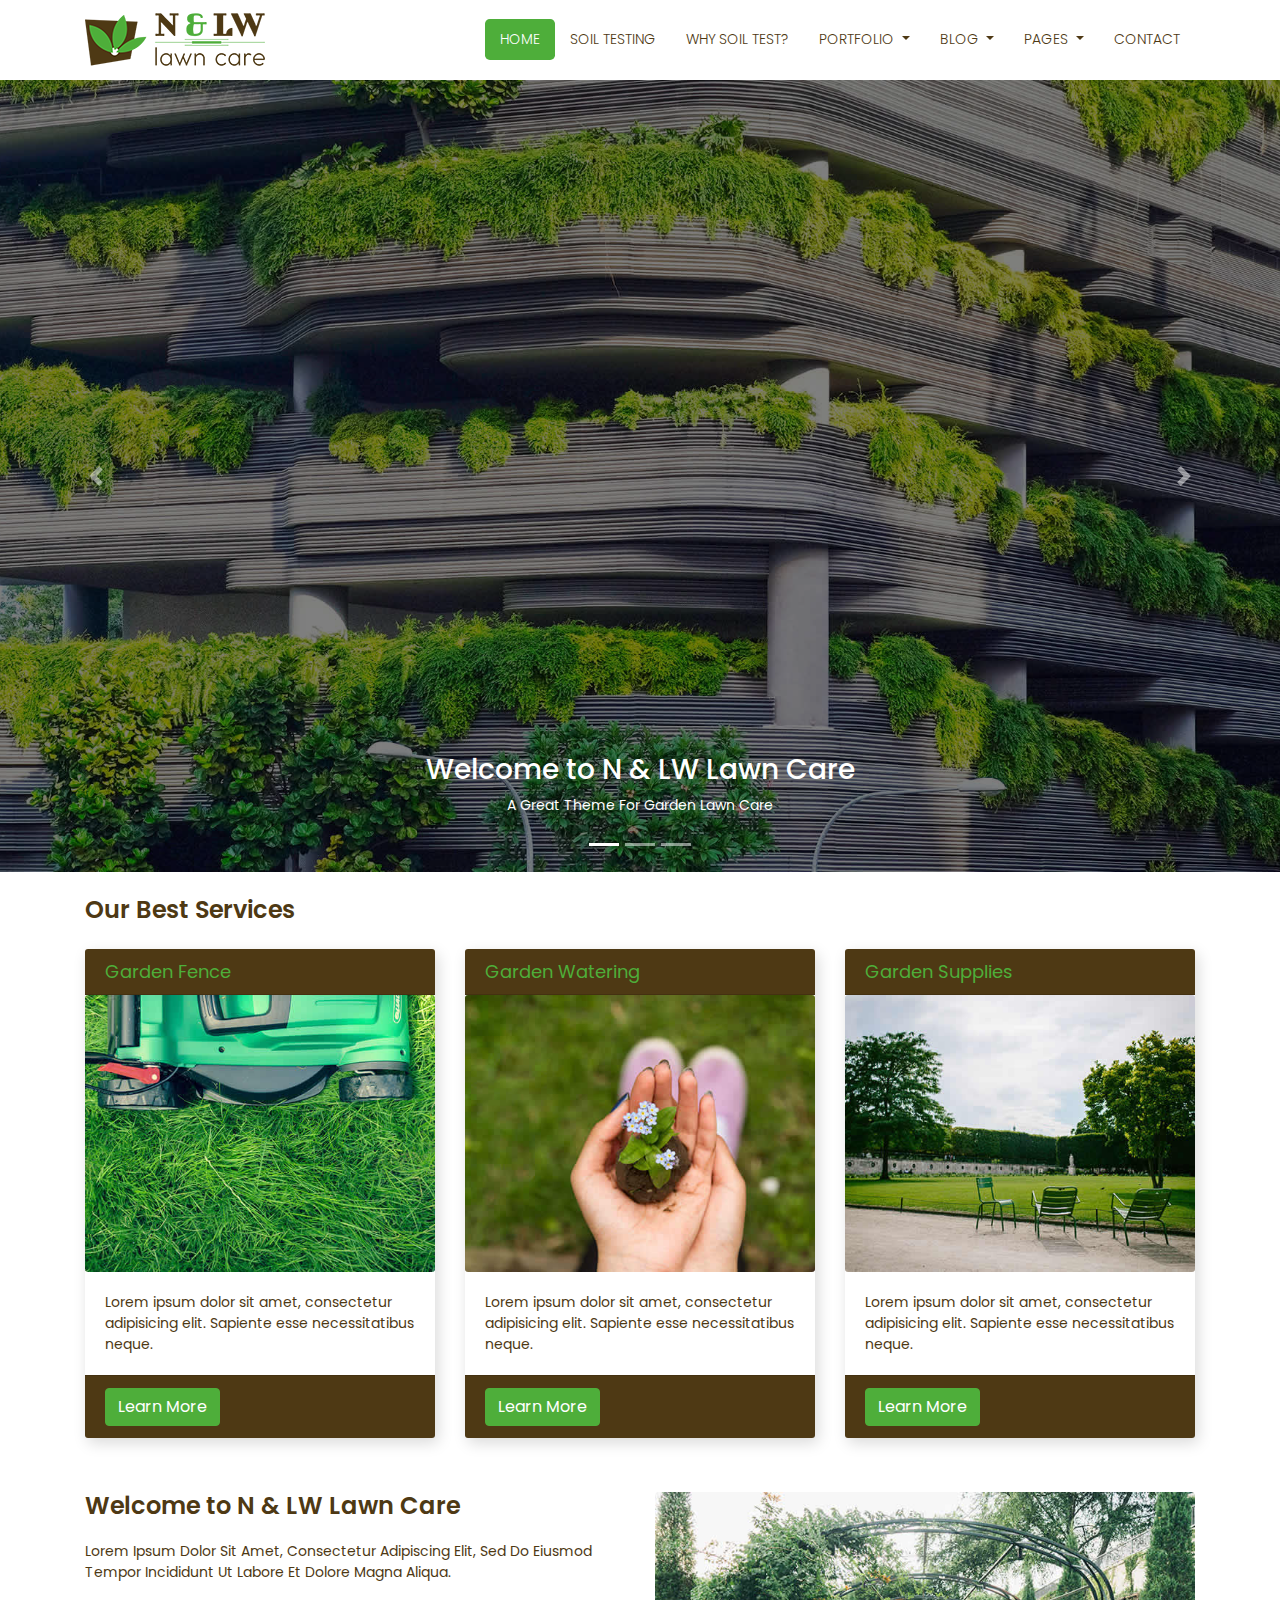
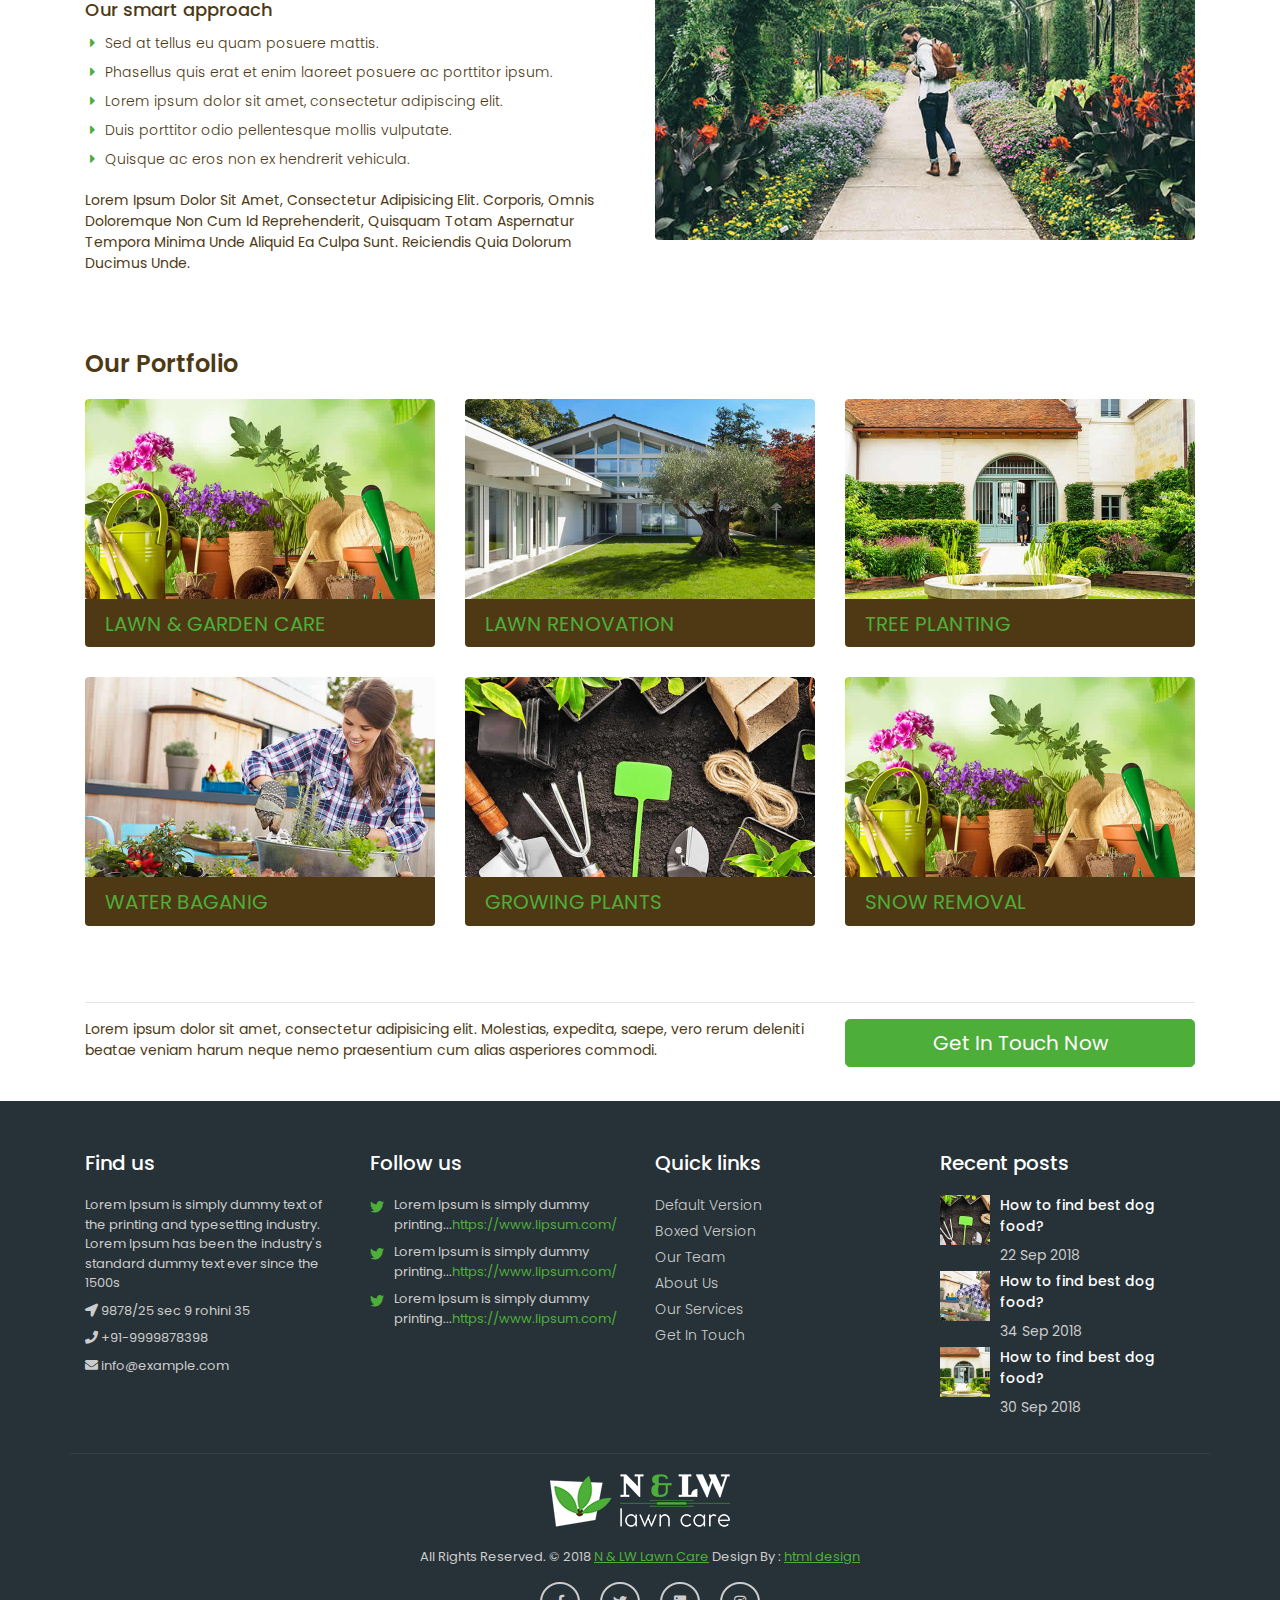
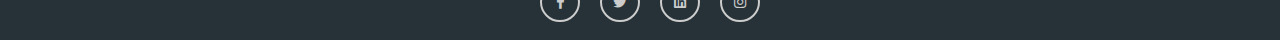
==== index.html @ 7edab602 "first main commit" ====
<!DOCTYPE html>
<html lang="en">
<head>
	<meta charset="utf-8">
	<meta name="viewport" content="width=device-width, initial-scale=1, shrink-to-fit=no">
	<meta name="description" content="">
	<meta name="author" content="">
	<title>Fertilizer Recommendtion</title>
	<!-- Bootstrap core CSS -->
	<link href="vendor/bootstrap/css/bootstrap.min.css" rel="stylesheet">
	<!-- Fontawesome CSS -->
	<link href="css/all.css" rel="stylesheet">
	<!-- Custom styles for this template -->
	<link href="css/style.css" rel="stylesheet">
</head>
<body>
    <!-- Navigation -->
    <nav class="navbar fixed-top navbar-expand-lg navbar-dark bg-light top-nav fixed-top">
        <div class="container">
            <a class="navbar-brand" href="index.html">
            <img src="images/logo.png" alt="logo" />
            </a>
            <button class="navbar-toggler navbar-toggler-right" type="button" data-toggle="collapse" data-target="#navbarResponsive" aria-controls="navbarResponsive" aria-expanded="false" aria-label="Toggle navigation">
				<span class="fas fa-bars"></span>
            </button>
            <div class="collapse navbar-collapse" id="navbarResponsive">
               <ul class="navbar-nav ml-auto">
                  <li class="nav-item">
                     <a class="nav-link active" href="index.html">Home</a>
                  </li>
                  <li class="nav-item">
                     <a class="nav-link" href="about.html">Soil Testing</a>
                  </li>
                  <li class="nav-item">
                     <a class="nav-link" href="services.html">Why Soil test?</a>
                  </li>
                  <li class="nav-item">
                     <a class="nav-link dropdown-toggle" href="#" id="navbarDropdownPortfolio" data-toggle="dropdown" aria-haspopup="true" aria-expanded="false">
                     Portfolio
                     </a>
                     <div class="dropdown-menu dropdown-menu-right" aria-labelledby="navbarDropdownPortfolio">
                        <a class="dropdown-item" href="portfolio-1-col.html">1 Column Portfolio</a>
                        <a class="dropdown-item" href="portfolio-2-col.html">2 Column Portfolio</a>
                        <a class="dropdown-item" href="portfolio-3-col.html">3 Column Portfolio</a>
                        <a class="dropdown-item" href="portfolio-4-col.html">4 Column Portfolio</a>
                        <a class="dropdown-item" href="portfolio-item.html">Single Portfolio Item</a>
                     </div>
                  </li>
                  <li class="nav-item dropdown">
                     <a class="nav-link dropdown-toggle" href="#" id="navbarDropdownBlog" data-toggle="dropdown" aria-haspopup="true" aria-expanded="false">
                     Blog
                     </a>
                     <div class="dropdown-menu dropdown-menu-right" aria-labelledby="navbarDropdownBlog">
                        <a class="dropdown-item" href="blog-home-1.html">Blog Home 1</a>
                        <a class="dropdown-item" href="blog-home-2.html">Blog Home 2</a>
                        <a class="dropdown-item" href="blog-post.html">Blog Post</a>
                     </div>
                  </li>
                  <li class="nav-item dropdown">
                     <a class="nav-link dropdown-toggle" href="#" id="navbarDropdownBlog" data-toggle="dropdown" aria-haspopup="true" aria-expanded="false">
                     Pages
                     </a>
                     <div class="dropdown-menu dropdown-menu-right" aria-labelledby="navbarDropdownBlog">
                        <a class="dropdown-item" href="faq.html">FAQ</a>
                        <a class="dropdown-item" href="404.html">404</a>
                        <a class="dropdown-item" href="pricing.html">Pricing Table</a>
                     </div>
                  </li>
                  <li class="nav-item">
                     <a class="nav-link" href="contact.html">Contact</a>
                  </li>
               </ul>
            </div>
        </div>
    </nav>
    <header class="slider-main">
        <div id="carouselExampleIndicators" class="carousel slide carousel-fade" data-ride="carousel">
            <ol class="carousel-indicators">
               <li data-target="#carouselExampleIndicators" data-slide-to="0" class="active"></li>
               <li data-target="#carouselExampleIndicators" data-slide-to="1"></li>
               <li data-target="#carouselExampleIndicators" data-slide-to="2"></li>
            </ol>
            <div class="carousel-inner" role="listbox">
               <!-- Slide One - Set the background image for this slide in the line below -->
               <div class="carousel-item active" style="background-image: url('images/slider-01.jpg')">
                  <div class="carousel-caption d-none d-md-block">
                     <h3>Welcome to N & LW Lawn Care</h3>
                     <p>A Great Theme For Garden Lawn Care</p>
                  </div>
               </div>
               <!-- Slide Two - Set the background image for this slide in the line below -->
               <div class="carousel-item" style="background-image: url('images/slider-02.jpg')">
                  <div class="carousel-caption d-none d-md-block">
                     <h3>Beautiful Garden</h3>
                     <p>A Great Theme For Garden Lawn Care</p>
                  </div>
               </div>
               <!-- Slide Three - Set the background image for this slide in the line below -->
               <div class="carousel-item" style="background-image: url('images/slider-03.jpg')">
                  <div class="carousel-caption d-none d-md-block">
                     <h3>Welcome to N & LW Lawn Care</h3>
                     <p>A Great Theme For Garden Lawn Care</p>
                  </div>
               </div>
            </div>
            <a class="carousel-control-prev" href="#carouselExampleIndicators" role="button" data-slide="prev">
				<span class="carousel-control-prev-icon" aria-hidden="true"></span>
				<span class="sr-only">Previous</span>
            </a>
            <a class="carousel-control-next" href="#carouselExampleIndicators" role="button" data-slide="next">
				<span class="carousel-control-next-icon" aria-hidden="true"></span>
				<span class="sr-only">Next</span>
            </a>
        </div>
    </header>
    <!-- Page Content -->
    <div class="container">
        <div class="services-bar">
            <h1 class="my-4">Our Best Services </h1>
            <!-- Services Section -->
            <div class="row">
               <div class="col-lg-4 mb-4">
                  <div class="card h-100">
                     <h4 class="card-header">Garden Fence</h4>
                     <div class="card-img">
                        <img class="img-fluid" src="images/services-img-01.jpg" alt="" />
                     </div>
                     <div class="card-body">
                        <p class="card-text">Lorem ipsum dolor sit amet, consectetur adipisicing elit. Sapiente esse necessitatibus neque.</p>
                     </div>
                     <div class="card-footer">
                        <a href="#" class="btn btn-primary">Learn More</a>
                     </div>
                  </div>
               </div>
               <div class="col-lg-4 mb-4">
                  <div class="card h-100">
                     <h4 class="card-header">Garden Watering</h4>
                     <div class="card-img">
                        <img class="img-fluid" src="images/services-img-02.jpg" alt="" />
                     </div>
                     <div class="card-body">
                        <p class="card-text">Lorem ipsum dolor sit amet, consectetur adipisicing elit. Sapiente esse necessitatibus neque.</p>
                     </div>
                     <div class="card-footer">
                        <a href="#" class="btn btn-primary">Learn More</a>
                     </div>
                  </div>
               </div>
               <div class="col-lg-4 mb-4">
                  <div class="card h-100">
                     <h4 class="card-header">Garden Supplies</h4>
                     <div class="card-img">
                        <img class="img-fluid" src="images/services-img-03.jpg" alt="" />
                     </div>
                     <div class="card-body">
                        <p class="card-text">Lorem ipsum dolor sit amet, consectetur adipisicing elit. Sapiente esse necessitatibus neque.</p>
                     </div>
                     <div class="card-footer">
                        <a href="#" class="btn btn-primary">Learn More</a>
                     </div>
                  </div>
               </div>
            </div>
            <!-- /.row -->
        </div>
        <!-- About Section -->
        <div class="about-main">
            <div class="row">
               <div class="col-lg-6">
                  <h2>Welcome to N & LW Lawn Care</h2>
                  <p>Lorem ipsum dolor sit amet, consectetur adipiscing elit, sed do eiusmod tempor incididunt ut labore et dolore magna aliqua.</p>
                  <h5>Our smart approach</h5>
                  <ul>
                     <li>Sed at tellus eu quam posuere mattis.</li>
                     <li>Phasellus quis erat et enim laoreet posuere ac porttitor ipsum.</li>
                     <li>Lorem ipsum dolor sit amet, consectetur adipiscing elit.</li>
                     <li>Duis porttitor odio pellentesque mollis vulputate.</li>
                     <li>Quisque ac eros non ex hendrerit vehicula.</li>
                  </ul>
                  <p>Lorem ipsum dolor sit amet, consectetur adipisicing elit. Corporis, omnis doloremque non cum id reprehenderit, quisquam totam aspernatur tempora minima unde aliquid ea culpa sunt. Reiciendis quia dolorum ducimus unde.</p>
               </div>
               <div class="col-lg-6">
                  <img class="img-fluid rounded" src="images/about-img.jpg" alt="" />
               </div>
            </div>
            <!-- /.row -->
        </div>
        <!-- Portfolio Section -->
        <div class="portfolio-main">
            <h2>Our Portfolio</h2>
            <div class="row">
               <div class="col-lg-4 col-sm-6 portfolio-item">
                  <div class="card h-100">
                     <div class="card-img">
                        <a href="#">
                           <img class="card-img-top" src="images/portfolio-img-01.jpg" alt="" />
                           <div class="overlay"><i class="fas fa-arrows-alt"></i></div>
                        </a>
                     </div>
                     <div class="card-body">
                        <h4 class="card-title">
                           <a href="#">Lawn & garden care</a>
                        </h4>
                     </div>
                  </div>
               </div>
               <div class="col-lg-4 col-sm-6 portfolio-item">
                  <div class="card h-100">
                     <div class="card-img">
                        <a href="#">
                           <img class="card-img-top" src="images/portfolio-img-02.jpg" alt="" />
                           <div class="overlay"><i class="fas fa-arrows-alt"></i></div>
                        </a>
                     </div>
                     <div class="card-body">
                        <h4 class="card-title">
                           <a href="#">Lawn renovation</a>
                        </h4>
                     </div>
                  </div>
               </div>
               <div class="col-lg-4 col-sm-6 portfolio-item">
                  <div class="card h-100">
                     <div class="card-img">
                        <a href="#">
                           <img class="card-img-top" src="images/portfolio-img-03.jpg" alt="" />
                           <div class="overlay"><i class="fas fa-arrows-alt"></i></div>
                        </a>
                     </div>
                     <div class="card-body">
                        <h4 class="card-title">
                           <a href="#">Tree planting</a>
                        </h4>
                     </div>
                  </div>
               </div>
               <div class="col-lg-4 col-sm-6 portfolio-item">
                  <div class="card h-100">
                     <div class="card-img">
                        <a href="#">
                           <img class="card-img-top" src="images/portfolio-img-04.jpg" alt="" />
                           <div class="overlay"><i class="fas fa-arrows-alt"></i></div>
                        </a>
                     </div>
                     <div class="card-body">
                        <h4 class="card-title">
                           <a href="#">Water Baganig</a>
                        </h4>
                     </div>
                  </div>
               </div>
               <div class="col-lg-4 col-sm-6 portfolio-item">
                  <div class="card h-100">
                     <div class="card-img">
                        <a href="#">
                           <img class="card-img-top" src="images/portfolio-img-05.jpg" alt="" />
                           <div class="overlay"><i class="fas fa-arrows-alt"></i></div>
                        </a>
                     </div>
                     <div class="card-body">
                        <h4 class="card-title">
                           <a href="#">Growing plants</a>
                        </h4>
                     </div>
                  </div>
               </div>
               <div class="col-lg-4 col-sm-6 portfolio-item">
                  <div class="card h-100">
                     <div class="card-img">
                        <a href="#">
                           <img class="card-img-top" src="images/portfolio-img-01.jpg" alt="" />
                           <div class="overlay"><i class="fas fa-arrows-alt"></i></div>
                        </a>
                     </div>
                     <div class="card-body">
                        <h4 class="card-title">
                           <a href="#">Snow removal</a>
                        </h4>
                     </div>
                  </div>
               </div>
            </div>
            <!-- /.row -->
        </div>
        <hr>
        <!-- Get In Touch Now Section -->
        <div class="row mb-4">
            <div class="col-md-8">
               <p>Lorem ipsum dolor sit amet, consectetur adipisicing elit. Molestias, expedita, saepe, vero rerum deleniti beatae veniam harum neque nemo praesentium cum alias asperiores commodi.</p>
            </div>
            <div class="col-md-4">
               <a class="btn btn-lg btn-secondary btn-block" href="#">Get In Touch Now</a>
            </div>
        </div>
    </div>
    <!-- /.container -->
    <!--footer starts from here-->
    <footer class="footer">
        <div class="container bottom_border">
            <div class="row">
               <div class="col-lg-3 col-md-6 col-sm-6 col">
					<h5 class="headin5_amrc col_white_amrc pt2">Find us</h5>
					<!--headin5_amrc-->
					<p class="mb10">Lorem Ipsum is simply dummy text of the printing and typesetting industry. Lorem Ipsum has been the industry's standard dummy text ever since the 1500s</p>
					<p><i class="fa fa-location-arrow"></i> 9878/25 sec 9 rohini 35 </p>
					<p><i class="fa fa-phone"></i> +91-9999878398 </p>
					<p><i class="fa fa fa-envelope"></i> info@example.com </p>
               </div>
               <div class="col-lg-3 col-md-6 col-sm-6 col">
					<h5 class="headin5_amrc col_white_amrc pt2">Follow us</h5>
					<!--headin5_amrc ends here-->
					<ul class="footer_ul2_amrc">
						<li>
							<a href="#"><i class="fab fa-twitter fleft padding-right"></i> </a>
							<p>Lorem Ipsum is simply dummy printing...<a href="#">https://www.lipsum.com/</a></p>
						</li>
						<li>
							<a href="#"><i class="fab fa-twitter fleft padding-right"></i> </a>
							<p>Lorem Ipsum is simply dummy printing...<a href="#">https://www.lipsum.com/</a></p>
						</li>
						<li>
							<a href="#"><i class="fab fa-twitter fleft padding-right"></i> </a>
							<p>Lorem Ipsum is simply dummy printing...<a href="#">https://www.lipsum.com/</a></p>
						</li>
					</ul>
					<!--footer_ul2_amrc ends here-->
				</div>
				<div class="col-lg-3 col-md-6 col-sm-6">
					<h5 class="headin5_amrc col_white_amrc pt2">Quick links</h5>
					<!--headin5_amrc-->
					<ul class="footer_ul_amrc">
						<li><a href="#">Default Version</a></li>
						<li><a href="#">Boxed Version</a></li>
						<li><a href="#">Our Team </a></li>
						<li><a href="#">About Us</a></li>
						<li><a href="#">Our Services</a></li>
						<li><a href="#">Get In Touch</a></li>
					</ul>
					<!--footer_ul_amrc ends here-->
				</div>
				<div class="col-lg-3 col-md-6 col-sm-6 ">
					<h5 class="headin5_amrc col_white_amrc pt2">Recent posts</h5>
					<!--headin5_amrc-->
					<ul class="footer_ul_amrc">
						<li class="media">
							<div class="media-left">
								<img class="img-fluid" src="images/post-img-01.jpg" alt="" />
							</div>
							<div class="media-body">
								<p>How to find best dog food?</p>
								<span>22 Sep 2018</span>
							</div>
						</li>
						<li class="media">
							<div class="media-left">
								<img class="img-fluid" src="images/post-img-02.jpg" alt="" />
							</div>
							<div class="media-body">
								<p>How to find best dog food?</p>
								<span>34 Sep 2018</span>
							</div>
						</li>
						<li class="media">
							<div class="media-left">
								<img class="img-fluid" src="images/post-img-03.jpg" alt="" />
							</div>
							<div class="media-body">
								<p>How to find best dog food?</p>
								<span>30 Sep 2018</span>
							</div>
						</li>
					</ul>
					<!--footer_ul_amrc ends here-->
				</div>
			</div>
		</div>
        <div class="container">
            <div class="footer-logo">
				<a href="#"><img src="images/footer-logo.png" alt="" /></a>
			</div>
            <!--foote_bottom_ul_amrc ends here-->
            <p class="copyright text-center">All Rights Reserved. &copy; 2018 <a href="#">N & LW Lawn Care</a> Design By :
				<a href="https://html.design/">html design</a>
            </p>
            <ul class="social_footer_ul">
				<li><a href="#"><i class="fab fa-facebook-f"></i></a></li>
				<li><a href="#"><i class="fab fa-twitter"></i></a></li>
				<li><a href="#"><i class="fab fa-linkedin"></i></a></li>
				<li><a href="#"><i class="fab fa-instagram"></i></a></li>
            </ul>
            <!--social_footer_ul ends here-->
        </div>
    </footer>

<!-- Bootstrap core JavaScript -->
<script src="vendor/jquery/jquery.min.js"></script>
<script src="vendor/bootstrap/js/bootstrap.bundle.min.js"></script>
</body>
</html>
---- css/all.css ----
.fa,
.fas,
.far,
.fal,
.fab {
  -moz-osx-font-smoothing: grayscale;
  -webkit-font-smoothing: antialiased;
  display: inline-block;
  font-style: normal;
  font-variant: normal;
  text-rendering: auto;
  line-height: 1; }

.fa-lg {
  font-size: 1.33333em;
  line-height: 0.75em;
  vertical-align: -.0667em; }

.fa-xs {
  font-size: .75em; }

.fa-sm {
  font-size: .875em; }

.fa-1x {
  font-size: 1em; }

.fa-2x {
  font-size: 2em; }

.fa-3x {
  font-size: 3em; }

.fa-4x {
  font-size: 4em; }

.fa-5x {
  font-size: 5em; }

.fa-6x {
  font-size: 6em; }

.fa-7x {
  font-size: 7em; }

.fa-8x {
  font-size: 8em; }

.fa-9x {
  font-size: 9em; }

.fa-10x {
  font-size: 10em; }

.fa-fw {
  text-align: center;
  width: 1.25em; }

.fa-ul {
  list-style-type: none;
  margin-left: 2.5em;
  padding-left: 0; }
  .fa-ul > li {
    position: relative; }

.fa-li {
  left: -2em;
  position: absolute;
  text-align: center;
  width: 2em;
  line-height: inherit; }

.fa-border {
  border: solid 0.08em #eee;
  border-radius: .1em;
  padding: .2em .25em .15em; }

.fa-pull-left {
  float: left; }

.fa-pull-right {
  float: right; }

.fa.fa-pull-left,
.fas.fa-pull-left,
.far.fa-pull-left,
.fal.fa-pull-left,
.fab.fa-pull-left {
  margin-right: .3em; }

.fa.fa-pull-right,
.fas.fa-pull-right,
.far.fa-pull-right,
.fal.fa-pull-right,
.fab.fa-pull-right {
  margin-left: .3em; }

.fa-spin {
  -webkit-animation: fa-spin 2s infinite linear;
          animation: fa-spin 2s infinite linear; }

.fa-pulse {
  -webkit-animation: fa-spin 1s infinite steps(8);
          animation: fa-spin 1s infinite steps(8); }

@-webkit-keyframes fa-spin {
  0% {
    -webkit-transform: rotate(0deg);
            transform: rotate(0deg); }
  100% {
    -webkit-transform: rotate(360deg);
            transform: rotate(360deg); } }

@keyframes fa-spin {
  0% {
    -webkit-transform: rotate(0deg);
            transform: rotate(0deg); }
  100% {
    -webkit-transform: rotate(360deg);
            transform: rotate(360deg); } }

.fa-rotate-90 {
  -ms-filter: "progid:DXImageTransform.Microsoft.BasicImage(rotation=1)";
  -webkit-transform: rotate(90deg);
          transform: rotate(90deg); }

.fa-rotate-180 {
  -ms-filter: "progid:DXImageTransform.Microsoft.BasicImage(rotation=2)";
  -webkit-transform: rotate(180deg);
          transform: rotate(180deg); }

.fa-rotate-270 {
  -ms-filter: "progid:DXImageTransform.Microsoft.BasicImage(rotation=3)";
  -webkit-transform: rotate(270deg);
          transform: rotate(270deg); }

.fa-flip-horizontal {
  -ms-filter: "progid:DXImageTransform.Microsoft.BasicImage(rotation=0, mirror=1)";
  -webkit-transform: scale(-1, 1);
          transform: scale(-1, 1); }

.fa-flip-vertical {
  -ms-filter: "progid:DXImageTransform.Microsoft.BasicImage(rotation=2, mirror=1)";
  -webkit-transform: scale(1, -1);
          transform: scale(1, -1); }

.fa-flip-horizontal.fa-flip-vertical {
  -ms-filter: "progid:DXImageTransform.Microsoft.BasicImage(rotation=2, mirror=1)";
  -webkit-transform: scale(-1, -1);
          transform: scale(-1, -1); }

:root .fa-rotate-90,
:root .fa-rotate-180,
:root .fa-rotate-270,
:root .fa-flip-horizontal,
:root .fa-flip-vertical {
  -webkit-filter: none;
          filter: none; }

.fa-stack {
  display: inline-block;
  height: 2em;
  line-height: 2em;
  position: relative;
  vertical-align: middle;
  width: 2em; }

.fa-stack-1x,
.fa-stack-2x {
  left: 0;
  position: absolute;
  text-align: center;
  width: 100%; }

.fa-stack-1x {
  line-height: inherit; }

.fa-stack-2x {
  font-size: 2em; }

.fa-inverse {
  color: #fff; }


.fa-500px:before {
  content: "\f26e"; }

.fa-accessible-icon:before {
  content: "\f368"; }

.fa-accusoft:before {
  content: "\f369"; }

.fa-ad:before {
  content: "\f641"; }

.fa-address-book:before {
  content: "\f2b9"; }

.fa-address-card:before {
  content: "\f2bb"; }

.fa-adjust:before {
  content: "\f042"; }

.fa-adn:before {
  content: "\f170"; }

.fa-adversal:before {
  content: "\f36a"; }

.fa-affiliatetheme:before {
  content: "\f36b"; }

.fa-air-freshener:before {
  content: "\f5d0"; }

.fa-algolia:before {
  content: "\f36c"; }

.fa-align-center:before {
  content: "\f037"; }

.fa-align-justify:before {
  content: "\f039"; }

.fa-align-left:before {
  content: "\f036"; }

.fa-align-right:before {
  content: "\f038"; }

.fa-alipay:before {
  content: "\f642"; }

.fa-allergies:before {
  content: "\f461"; }

.fa-amazon:before {
  content: "\f270"; }

.fa-amazon-pay:before {
  content: "\f42c"; }

.fa-ambulance:before {
  content: "\f0f9"; }

.fa-american-sign-language-interpreting:before {
  content: "\f2a3"; }

.fa-amilia:before {
  content: "\f36d"; }

.fa-anchor:before {
  content: "\f13d"; }

.fa-android:before {
  content: "\f17b"; }

.fa-angellist:before {
  content: "\f209"; }

.fa-angle-double-down:before {
  content: "\f103"; }

.fa-angle-double-left:before {
  content: "\f100"; }

.fa-angle-double-right:before {
  content: "\f101"; }

.fa-angle-double-up:before {
  content: "\f102"; }

.fa-angle-down:before {
  content: "\f107"; }

.fa-angle-left:before {
  content: "\f104"; }

.fa-angle-right:before {
  content: "\f105"; }

.fa-angle-up:before {
  content: "\f106"; }

.fa-angry:before {
  content: "\f556"; }

.fa-angrycreative:before {
  content: "\f36e"; }

.fa-angular:before {
  content: "\f420"; }

.fa-ankh:before {
  content: "\f644"; }

.fa-app-store:before {
  content: "\f36f"; }

.fa-app-store-ios:before {
  content: "\f370"; }

.fa-apper:before {
  content: "\f371"; }

.fa-apple:before {
  content: "\f179"; }

.fa-apple-alt:before {
  content: "\f5d1"; }

.fa-apple-pay:before {
  content: "\f415"; }

.fa-archive:before {
  content: "\f187"; }

.fa-archway:before {
  content: "\f557"; }

.fa-arrow-alt-circle-down:before {
  content: "\f358"; }

.fa-arrow-alt-circle-left:before {
  content: "\f359"; }

.fa-arrow-alt-circle-right:before {
  content: "\f35a"; }

.fa-arrow-alt-circle-up:before {
  content: "\f35b"; }

.fa-arrow-circle-down:before {
  content: "\f0ab"; }

.fa-arrow-circle-left:before {
  content: "\f0a8"; }

.fa-arrow-circle-right:before {
  content: "\f0a9"; }

.fa-arrow-circle-up:before {
  content: "\f0aa"; }

.fa-arrow-down:before {
  content: "\f063"; }

.fa-arrow-left:before {
  content: "\f060"; }

.fa-arrow-right:before {
  content: "\f061"; }

.fa-arrow-up:before {
  content: "\f062"; }

.fa-arrows-alt:before {
  content: "\f0b2"; }

.fa-arrows-alt-h:before {
  content: "\f337"; }

.fa-arrows-alt-v:before {
  content: "\f338"; }

.fa-assistive-listening-systems:before {
  content: "\f2a2"; }

.fa-asterisk:before {
  content: "\f069"; }

.fa-asymmetrik:before {
  content: "\f372"; }

.fa-at:before {
  content: "\f1fa"; }

.fa-atlas:before {
  content: "\f558"; }

.fa-atom:before {
  content: "\f5d2"; }

.fa-audible:before {
  content: "\f373"; }

.fa-audio-description:before {
  content: "\f29e"; }

.fa-autoprefixer:before {
  content: "\f41c"; }

.fa-avianex:before {
  content: "\f374"; }

.fa-aviato:before {
  content: "\f421"; }

.fa-award:before {
  content: "\f559"; }

.fa-aws:before {
  content: "\f375"; }

.fa-backspace:before {
  content: "\f55a"; }

.fa-backward:before {
  content: "\f04a"; }

.fa-balance-scale:before {
  content: "\f24e"; }

.fa-ban:before {
  content: "\f05e"; }

.fa-band-aid:before {
  content: "\f462"; }

.fa-bandcamp:before {
  content: "\f2d5"; }

.fa-barcode:before {
  content: "\f02a"; }

.fa-bars:before {
  content: "\f0c9"; }

.fa-baseball-ball:before {
  content: "\f433"; }

.fa-basketball-ball:before {
  content: "\f434"; }

.fa-bath:before {
  content: "\f2cd"; }

.fa-battery-empty:before {
  content: "\f244"; }

.fa-battery-full:before {
  content: "\f240"; }

.fa-battery-half:before {
  content: "\f242"; }

.fa-battery-quarter:before {
  content: "\f243"; }

.fa-battery-three-quarters:before {
  content: "\f241"; }

.fa-bed:before {
  content: "\f236"; }

.fa-beer:before {
  content: "\f0fc"; }

.fa-behance:before {
  content: "\f1b4"; }

.fa-behance-square:before {
  content: "\f1b5"; }

.fa-bell:before {
  content: "\f0f3"; }

.fa-bell-slash:before {
  content: "\f1f6"; }

.fa-bezier-curve:before {
  content: "\f55b"; }

.fa-bible:before {
  content: "\f647"; }

.fa-bicycle:before {
  content: "\f206"; }

.fa-bimobject:before {
  content: "\f378"; }

.fa-binoculars:before {
  content: "\f1e5"; }

.fa-birthday-cake:before {
  content: "\f1fd"; }

.fa-bitbucket:before {
  content: "\f171"; }

.fa-bitcoin:before {
  content: "\f379"; }

.fa-bity:before {
  content: "\f37a"; }

.fa-black-tie:before {
  content: "\f27e"; }

.fa-blackberry:before {
  content: "\f37b"; }

.fa-blender:before {
  content: "\f517"; }

.fa-blind:before {
  content: "\f29d"; }

.fa-blogger:before {
  content: "\f37c"; }

.fa-blogger-b:before {
  content: "\f37d"; }

.fa-bluetooth:before {
  content: "\f293"; }

.fa-bluetooth-b:before {
  content: "\f294"; }

.fa-bold:before {
  content: "\f032"; }

.fa-bolt:before {
  content: "\f0e7"; }

.fa-bomb:before {
  content: "\f1e2"; }

.fa-bone:before {
  content: "\f5d7"; }

.fa-bong:before {
  content: "\f55c"; }

.fa-book:before {
  content: "\f02d"; }

.fa-book-open:before {
  content: "\f518"; }

.fa-book-reader:before {
  content: "\f5da"; }

.fa-bookmark:before {
  content: "\f02e"; }

.fa-bowling-ball:before {
  content: "\f436"; }

.fa-box:before {
  content: "\f466"; }

.fa-box-open:before {
  content: "\f49e"; }

.fa-boxes:before {
  content: "\f468"; }

.fa-braille:before {
  content: "\f2a1"; }

.fa-brain:before {
  content: "\f5dc"; }

.fa-briefcase:before {
  content: "\f0b1"; }

.fa-briefcase-medical:before {
  content: "\f469"; }

.fa-broadcast-tower:before {
  content: "\f519"; }

.fa-broom:before {
  content: "\f51a"; }

.fa-brush:before {
  content: "\f55d"; }

.fa-btc:before {
  content: "\f15a"; }

.fa-bug:before {
  content: "\f188"; }

.fa-building:before {
  content: "\f1ad"; }

.fa-bullhorn:before {
  content: "\f0a1"; }

.fa-bullseye:before {
  content: "\f140"; }

.fa-burn:before {
  content: "\f46a"; }

.fa-buromobelexperte:before {
  content: "\f37f"; }

.fa-bus:before {
  content: "\f207"; }

.fa-bus-alt:before {
  content: "\f55e"; }

.fa-business-time:before {
  content: "\f64a"; }

.fa-buysellads:before {
  content: "\f20d"; }

.fa-calculator:before {
  content: "\f1ec"; }

.fa-calendar:before {
  content: "\f133"; }

.fa-calendar-alt:before {
  content: "\f073"; }

.fa-calendar-check:before {
  content: "\f274"; }

.fa-calendar-minus:before {
  content: "\f272"; }

.fa-calendar-plus:before {
  content: "\f271"; }

.fa-calendar-times:before {
  content: "\f273"; }

.fa-camera:before {
  content: "\f030"; }

.fa-camera-retro:before {
  content: "\f083"; }

.fa-cannabis:before {
  content: "\f55f"; }

.fa-capsules:before {
  content: "\f46b"; }

.fa-car:before {
  content: "\f1b9"; }

.fa-car-alt:before {
  content: "\f5de"; }

.fa-car-battery:before {
  content: "\f5df"; }

.fa-car-crash:before {
  content: "\f5e1"; }

.fa-car-side:before {
  content: "\f5e4"; }

.fa-caret-down:before {
  content: "\f0d7"; }

.fa-caret-left:before {
  content: "\f0d9"; }

.fa-caret-right:before {
  content: "\f0da"; }

.fa-caret-square-down:before {
  content: "\f150"; }

.fa-caret-square-left:before {
  content: "\f191"; }

.fa-caret-square-right:before {
  content: "\f152"; }

.fa-caret-square-up:before {
  content: "\f151"; }

.fa-caret-up:before {
  content: "\f0d8"; }

.fa-cart-arrow-down:before {
  content: "\f218"; }

.fa-cart-plus:before {
  content: "\f217"; }

.fa-cc-amazon-pay:before {
  content: "\f42d"; }

.fa-cc-amex:before {
  content: "\f1f3"; }

.fa-cc-apple-pay:before {
  content: "\f416"; }

.fa-cc-diners-club:before {
  content: "\f24c"; }

.fa-cc-discover:before {
  content: "\f1f2"; }

.fa-cc-jcb:before {
  content: "\f24b"; }

.fa-cc-mastercard:before {
  content: "\f1f1"; }

.fa-cc-paypal:before {
  content: "\f1f4"; }

.fa-cc-stripe:before {
  content: "\f1f5"; }

.fa-cc-visa:before {
  content: "\f1f0"; }

.fa-centercode:before {
  content: "\f380"; }

.fa-certificate:before {
  content: "\f0a3"; }

.fa-chalkboard:before {
  content: "\f51b"; }

.fa-chalkboard-teacher:before {
  content: "\f51c"; }

.fa-charging-station:before {
  content: "\f5e7"; }

.fa-chart-area:before {
  content: "\f1fe"; }

.fa-chart-bar:before {
  content: "\f080"; }

.fa-chart-line:before {
  content: "\f201"; }

.fa-chart-pie:before {
  content: "\f200"; }

.fa-check:before {
  content: "\f00c"; }

.fa-check-circle:before {
  content: "\f058"; }

.fa-check-double:before {
  content: "\f560"; }

.fa-check-square:before {
  content: "\f14a"; }

.fa-chess:before {
  content: "\f439"; }

.fa-chess-bishop:before {
  content: "\f43a"; }

.fa-chess-board:before {
  content: "\f43c"; }

.fa-chess-king:before {
  content: "\f43f"; }

.fa-chess-knight:before {
  content: "\f441"; }

.fa-chess-pawn:before {
  content: "\f443"; }

.fa-chess-queen:before {
  content: "\f445"; }

.fa-chess-rook:before {
  content: "\f447"; }

.fa-chevron-circle-down:before {
  content: "\f13a"; }

.fa-chevron-circle-left:before {
  content: "\f137"; }

.fa-chevron-circle-right:before {
  content: "\f138"; }

.fa-chevron-circle-up:before {
  content: "\f139"; }

.fa-chevron-down:before {
  content: "\f078"; }

.fa-chevron-left:before {
  content: "\f053"; }

.fa-chevron-right:before {
  content: "\f054"; }

.fa-chevron-up:before {
  content: "\f077"; }

.fa-child:before {
  content: "\f1ae"; }

.fa-chrome:before {
  content: "\f268"; }

.fa-church:before {
  content: "\f51d"; }

.fa-circle:before {
  content: "\f111"; }

.fa-circle-notch:before {
  content: "\f1ce"; }

.fa-city:before {
  content: "\f64f"; }

.fa-clipboard:before {
  content: "\f328"; }

.fa-clipboard-check:before {
  content: "\f46c"; }

.fa-clipboard-list:before {
  content: "\f46d"; }

.fa-clock:before {
  content: "\f017"; }

.fa-clone:before {
  content: "\f24d"; }

.fa-closed-captioning:before {
  content: "\f20a"; }

.fa-cloud:before {
  content: "\f0c2"; }

.fa-cloud-download-alt:before {
  content: "\f381"; }

.fa-cloud-upload-alt:before {
  content: "\f382"; }

.fa-cloudscale:before {
  content: "\f383"; }

.fa-cloudsmith:before {
  content: "\f384"; }

.fa-cloudversify:before {
  content: "\f385"; }

.fa-cocktail:before {
  content: "\f561"; }

.fa-code:before {
  content: "\f121"; }

.fa-code-branch:before {
  content: "\f126"; }

.fa-codepen:before {
  content: "\f1cb"; }

.fa-codiepie:before {
  content: "\f284"; }

.fa-coffee:before {
  content: "\f0f4"; }

.fa-cog:before {
  content: "\f013"; }

.fa-cogs:before {
  content: "\f085"; }

.fa-coins:before {
  content: "\f51e"; }

.fa-columns:before {
  content: "\f0db"; }

.fa-comment:before {
  content: "\f075"; }

.fa-comment-alt:before {
  content: "\f27a"; }

.fa-comment-dollar:before {
  content: "\f651"; }

.fa-comment-dots:before {
  content: "\f4ad"; }

.fa-comment-slash:before {
  content: "\f4b3"; }

.fa-comments:before {
  content: "\f086"; }

.fa-comments-dollar:before {
  content: "\f653"; }

.fa-compact-disc:before {
  content: "\f51f"; }

.fa-compass:before {
  content: "\f14e"; }

.fa-compress:before {
  content: "\f066"; }

.fa-concierge-bell:before {
  content: "\f562"; }

.fa-connectdevelop:before {
  content: "\f20e"; }

.fa-contao:before {
  content: "\f26d"; }

.fa-cookie:before {
  content: "\f563"; }

.fa-cookie-bite:before {
  content: "\f564"; }

.fa-copy:before {
  content: "\f0c5"; }

.fa-copyright:before {
  content: "\f1f9"; }

.fa-couch:before {
  content: "\f4b8"; }

.fa-cpanel:before {
  content: "\f388"; }

.fa-creative-commons:before {
  content: "\f25e"; }

.fa-creative-commons-by:before {
  content: "\f4e7"; }

.fa-creative-commons-nc:before {
  content: "\f4e8"; }

.fa-creative-commons-nc-eu:before {
  content: "\f4e9"; }

.fa-creative-commons-nc-jp:before {
  content: "\f4ea"; }

.fa-creative-commons-nd:before {
  content: "\f4eb"; }

.fa-creative-commons-pd:before {
  content: "\f4ec"; }

.fa-creative-commons-pd-alt:before {
  content: "\f4ed"; }

.fa-creative-commons-remix:before {
  content: "\f4ee"; }

.fa-creative-commons-sa:before {
  content: "\f4ef"; }

.fa-creative-commons-sampling:before {
  content: "\f4f0"; }

.fa-creative-commons-sampling-plus:before {
  content: "\f4f1"; }

.fa-creative-commons-share:before {
  content: "\f4f2"; }

.fa-credit-card:before {
  content: "\f09d"; }

.fa-crop:before {
  content: "\f125"; }

.fa-crop-alt:before {
  content: "\f565"; }

.fa-cross:before {
  content: "\f654"; }

.fa-crosshairs:before {
  content: "\f05b"; }

.fa-crow:before {
  content: "\f520"; }

.fa-crown:before {
  content: "\f521"; }

.fa-css3:before {
  content: "\f13c"; }

.fa-css3-alt:before {
  content: "\f38b"; }

.fa-cube:before {
  content: "\f1b2"; }

.fa-cubes:before {
  content: "\f1b3"; }

.fa-cut:before {
  content: "\f0c4"; }

.fa-cuttlefish:before {
  content: "\f38c"; }

.fa-d-and-d:before {
  content: "\f38d"; }

.fa-dashcube:before {
  content: "\f210"; }

.fa-database:before {
  content: "\f1c0"; }

.fa-deaf:before {
  content: "\f2a4"; }

.fa-delicious:before {
  content: "\f1a5"; }

.fa-deploydog:before {
  content: "\f38e"; }

.fa-deskpro:before {
  content: "\f38f"; }

.fa-desktop:before {
  content: "\f108"; }

.fa-deviantart:before {
  content: "\f1bd"; }

.fa-dharmachakra:before {
  content: "\f655"; }

.fa-diagnoses:before {
  content: "\f470"; }

.fa-dice:before {
  content: "\f522"; }

.fa-dice-five:before {
  content: "\f523"; }

.fa-dice-four:before {
  content: "\f524"; }

.fa-dice-one:before {
  content: "\f525"; }

.fa-dice-six:before {
  content: "\f526"; }

.fa-dice-three:before {
  content: "\f527"; }

.fa-dice-two:before {
  content: "\f528"; }

.fa-digg:before {
  content: "\f1a6"; }

.fa-digital-ocean:before {
  content: "\f391"; }

.fa-digital-tachograph:before {
  content: "\f566"; }

.fa-directions:before {
  content: "\f5eb"; }

.fa-discord:before {
  content: "\f392"; }

.fa-discourse:before {
  content: "\f393"; }

.fa-divide:before {
  content: "\f529"; }

.fa-dizzy:before {
  content: "\f567"; }

.fa-dna:before {
  content: "\f471"; }

.fa-dochub:before {
  content: "\f394"; }

.fa-docker:before {
  content: "\f395"; }

.fa-dollar-sign:before {
  content: "\f155"; }

.fa-dolly:before {
  content: "\f472"; }

.fa-dolly-flatbed:before {
  content: "\f474"; }

.fa-donate:before {
  content: "\f4b9"; }

.fa-door-closed:before {
  content: "\f52a"; }

.fa-door-open:before {
  content: "\f52b"; }

.fa-dot-circle:before {
  content: "\f192"; }

.fa-dove:before {
  content: "\f4ba"; }

.fa-download:before {
  content: "\f019"; }

.fa-draft2digital:before {
  content: "\f396"; }

.fa-drafting-compass:before {
  content: "\f568"; }

.fa-draw-polygon:before {
  content: "\f5ee"; }

.fa-dribbble:before {
  content: "\f17d"; }

.fa-dribbble-square:before {
  content: "\f397"; }

.fa-dropbox:before {
  content: "\f16b"; }

.fa-drum:before {
  content: "\f569"; }

.fa-drum-steelpan:before {
  content: "\f56a"; }

.fa-drupal:before {
  content: "\f1a9"; }

.fa-dumbbell:before {
  content: "\f44b"; }

.fa-dyalog:before {
  content: "\f399"; }

.fa-earlybirds:before {
  content: "\f39a"; }

.fa-ebay:before {
  content: "\f4f4"; }

.fa-edge:before {
  content: "\f282"; }

.fa-edit:before {
  content: "\f044"; }

.fa-eject:before {
  content: "\f052"; }

.fa-elementor:before {
  content: "\f430"; }

.fa-ellipsis-h:before {
  content: "\f141"; }

.fa-ellipsis-v:before {
  content: "\f142"; }

.fa-ello:before {
  content: "\f5f1"; }

.fa-ember:before {
  content: "\f423"; }

.fa-empire:before {
  content: "\f1d1"; }

.fa-envelope:before {
  content: "\f0e0"; }

.fa-envelope-open:before {
  content: "\f2b6"; }

.fa-envelope-open-text:before {
  content: "\f658"; }

.fa-envelope-square:before {
  content: "\f199"; }

.fa-envira:before {
  content: "\f299"; }

.fa-equals:before {
  content: "\f52c"; }

.fa-eraser:before {
  content: "\f12d"; }

.fa-erlang:before {
  content: "\f39d"; }

.fa-ethereum:before {
  content: "\f42e"; }

.fa-etsy:before {
  content: "\f2d7"; }

.fa-euro-sign:before {
  content: "\f153"; }

.fa-exchange-alt:before {
  content: "\f362"; }

.fa-exclamation:before {
  content: "\f12a"; }

.fa-exclamation-circle:before {
  content: "\f06a"; }

.fa-exclamation-triangle:before {
  content: "\f071"; }

.fa-expand:before {
  content: "\f065"; }

.fa-expand-arrows-alt:before {
  content: "\f31e"; }

.fa-expeditedssl:before {
  content: "\f23e"; }

.fa-external-link-alt:before {
  content: "\f35d"; }

.fa-external-link-square-alt:before {
  content: "\f360"; }

.fa-eye:before {
  content: "\f06e"; }

.fa-eye-dropper:before {
  content: "\f1fb"; }

.fa-eye-slash:before {
  content: "\f070"; }

.fa-facebook:before {
  content: "\f09a"; }

.fa-facebook-f:before {
  content: "\f39e"; }

.fa-facebook-messenger:before {
  content: "\f39f"; }

.fa-facebook-square:before {
  content: "\f082"; }

.fa-fast-backward:before {
  content: "\f049"; }

.fa-fast-forward:before {
  content: "\f050"; }

.fa-fax:before {
  content: "\f1ac"; }

.fa-feather:before {
  content: "\f52d"; }

.fa-feather-alt:before {
  content: "\f56b"; }

.fa-female:before {
  content: "\f182"; }

.fa-fighter-jet:before {
  content: "\f0fb"; }

.fa-file:before {
  content: "\f15b"; }

.fa-file-alt:before {
  content: "\f15c"; }

.fa-file-archive:before {
  content: "\f1c6"; }

.fa-file-audio:before {
  content: "\f1c7"; }

.fa-file-code:before {
  content: "\f1c9"; }

.fa-file-contract:before {
  content: "\f56c"; }

.fa-file-download:before {
  content: "\f56d"; }

.fa-file-excel:before {
  content: "\f1c3"; }

.fa-file-export:before {
  content: "\f56e"; }

.fa-file-image:before {
  content: "\f1c5"; }

.fa-file-import:before {
  content: "\f56f"; }

.fa-file-invoice:before {
  content: "\f570"; }

.fa-file-invoice-dollar:before {
  content: "\f571"; }

.fa-file-medical:before {
  content: "\f477"; }

.fa-file-medical-alt:before {
  content: "\f478"; }

.fa-file-pdf:before {
  content: "\f1c1"; }

.fa-file-powerpoint:before {
  content: "\f1c4"; }

.fa-file-prescription:before {
  content: "\f572"; }

.fa-file-signature:before {
  content: "\f573"; }

.fa-file-upload:before {
  content: "\f574"; }

.fa-file-video:before {
  content: "\f1c8"; }

.fa-file-word:before {
  content: "\f1c2"; }

.fa-fill:before {
  content: "\f575"; }

.fa-fill-drip:before {
  content: "\f576"; }

.fa-film:before {
  content: "\f008"; }

.fa-filter:before {
  content: "\f0b0"; }

.fa-fingerprint:before {
  content: "\f577"; }

.fa-fire:before {
  content: "\f06d"; }

.fa-fire-extinguisher:before {
  content: "\f134"; }

.fa-firefox:before {
  content: "\f269"; }

.fa-first-aid:before {
  content: "\f479"; }

.fa-first-order:before {
  content: "\f2b0"; }

.fa-first-order-alt:before {
  content: "\f50a"; }

.fa-firstdraft:before {
  content: "\f3a1"; }

.fa-fish:before {
  content: "\f578"; }

.fa-flag:before {
  content: "\f024"; }

.fa-flag-checkered:before {
  content: "\f11e"; }

.fa-flask:before {
  content: "\f0c3"; }

.fa-flickr:before {
  content: "\f16e"; }

.fa-flipboard:before {
  content: "\f44d"; }

.fa-flushed:before {
  content: "\f579"; }

.fa-fly:before {
  content: "\f417"; }

.fa-folder:before {
  content: "\f07b"; }

.fa-folder-minus:before {
  content: "\f65d"; }

.fa-folder-open:before {
  content: "\f07c"; }

.fa-folder-plus:before {
  content: "\f65e"; }

.fa-font:before {
  content: "\f031"; }

.fa-font-awesome:before {
  content: "\f2b4"; }

.fa-font-awesome-alt:before {
  content: "\f35c"; }

.fa-font-awesome-flag:before {
  content: "\f425"; }

.fa-font-awesome-logo-full:before {
  content: "\f4e6"; }

.fa-fonticons:before {
  content: "\f280"; }

.fa-fonticons-fi:before {
  content: "\f3a2"; }

.fa-football-ball:before {
  content: "\f44e"; }

.fa-fort-awesome:before {
  content: "\f286"; }

.fa-fort-awesome-alt:before {
  content: "\f3a3"; }

.fa-forumbee:before {
  content: "\f211"; }

.fa-forward:before {
  content: "\f04e"; }

.fa-foursquare:before {
  content: "\f180"; }

.fa-free-code-camp:before {
  content: "\f2c5"; }

.fa-freebsd:before {
  content: "\f3a4"; }

.fa-frog:before {
  content: "\f52e"; }

.fa-frown:before {
  content: "\f119"; }

.fa-frown-open:before {
  content: "\f57a"; }

.fa-fulcrum:before {
  content: "\f50b"; }

.fa-funnel-dollar:before {
  content: "\f662"; }

.fa-futbol:before {
  content: "\f1e3"; }

.fa-galactic-republic:before {
  content: "\f50c"; }

.fa-galactic-senate:before {
  content: "\f50d"; }

.fa-gamepad:before {
  content: "\f11b"; }

.fa-gas-pump:before {
  content: "\f52f"; }

.fa-gavel:before {
  content: "\f0e3"; }

.fa-gem:before {
  content: "\f3a5"; }

.fa-genderless:before {
  content: "\f22d"; }

.fa-get-pocket:before {
  content: "\f265"; }

.fa-gg:before {
  content: "\f260"; }

.fa-gg-circle:before {
  content: "\f261"; }

.fa-gift:before {
  content: "\f06b"; }

.fa-git:before {
  content: "\f1d3"; }

.fa-git-square:before {
  content: "\f1d2"; }

.fa-github:before {
  content: "\f09b"; }

.fa-github-alt:before {
  content: "\f113"; }

.fa-github-square:before {
  content: "\f092"; }

.fa-gitkraken:before {
  content: "\f3a6"; }

.fa-gitlab:before {
  content: "\f296"; }

.fa-gitter:before {
  content: "\f426"; }

.fa-glass-martini:before {
  content: "\f000"; }

.fa-glass-martini-alt:before {
  content: "\f57b"; }

.fa-glasses:before {
  content: "\f530"; }

.fa-glide:before {
  content: "\f2a5"; }

.fa-glide-g:before {
  content: "\f2a6"; }

.fa-globe:before {
  content: "\f0ac"; }

.fa-globe-africa:before {
  content: "\f57c"; }

.fa-globe-americas:before {
  content: "\f57d"; }

.fa-globe-asia:before {
  content: "\f57e"; }

.fa-gofore:before {
  content: "\f3a7"; }

.fa-golf-ball:before {
  content: "\f450"; }

.fa-goodreads:before {
  content: "\f3a8"; }

.fa-goodreads-g:before {
  content: "\f3a9"; }

.fa-google:before {
  content: "\f1a0"; }

.fa-google-drive:before {
  content: "\f3aa"; }

.fa-google-play:before {
  content: "\f3ab"; }

.fa-google-plus:before {
  content: "\f2b3"; }

.fa-google-plus-g:before {
  content: "\f0d5"; }

.fa-google-plus-square:before {
  content: "\f0d4"; }

.fa-google-wallet:before {
  content: "\f1ee"; }

.fa-gopuram:before {
  content: "\f664"; }

.fa-graduation-cap:before {
  content: "\f19d"; }

.fa-gratipay:before {
  content: "\f184"; }

.fa-grav:before {
  content: "\f2d6"; }

.fa-greater-than:before {
  content: "\f531"; }

.fa-greater-than-equal:before {
  content: "\f532"; }

.fa-grimace:before {
  content: "\f57f"; }

.fa-grin:before {
  content: "\f580"; }

.fa-grin-alt:before {
  content: "\f581"; }

.fa-grin-beam:before {
  content: "\f582"; }

.fa-grin-beam-sweat:before {
  content: "\f583"; }

.fa-grin-hearts:before {
  content: "\f584"; }

.fa-grin-squint:before {
  content: "\f585"; }

.fa-grin-squint-tears:before {
  content: "\f586"; }

.fa-grin-stars:before {
  content: "\f587"; }

.fa-grin-tears:before {
  content: "\f588"; }

.fa-grin-tongue:before {
  content: "\f589"; }

.fa-grin-tongue-squint:before {
  content: "\f58a"; }

.fa-grin-tongue-wink:before {
  content: "\f58b"; }

.fa-grin-wink:before {
  content: "\f58c"; }

.fa-grip-horizontal:before {
  content: "\f58d"; }

.fa-grip-vertical:before {
  content: "\f58e"; }

.fa-gripfire:before {
  content: "\f3ac"; }

.fa-grunt:before {
  content: "\f3ad"; }

.fa-gulp:before {
  content: "\f3ae"; }

.fa-h-square:before {
  content: "\f0fd"; }

.fa-hacker-news:before {
  content: "\f1d4"; }

.fa-hacker-news-square:before {
  content: "\f3af"; }

.fa-hackerrank:before {
  content: "\f5f7"; }

.fa-hamsa:before {
  content: "\f665"; }

.fa-hand-holding:before {
  content: "\f4bd"; }

.fa-hand-holding-heart:before {
  content: "\f4be"; }

.fa-hand-holding-usd:before {
  content: "\f4c0"; }

.fa-hand-lizard:before {
  content: "\f258"; }

.fa-hand-paper:before {
  content: "\f256"; }

.fa-hand-peace:before {
  content: "\f25b"; }

.fa-hand-point-down:before {
  content: "\f0a7"; }

.fa-hand-point-left:before {
  content: "\f0a5"; }

.fa-hand-point-right:before {
  content: "\f0a4"; }

.fa-hand-point-up:before {
  content: "\f0a6"; }

.fa-hand-pointer:before {
  content: "\f25a"; }

.fa-hand-rock:before {
  content: "\f255"; }

.fa-hand-scissors:before {
  content: "\f257"; }

.fa-hand-spock:before {
  content: "\f259"; }

.fa-hands:before {
  content: "\f4c2"; }

.fa-hands-helping:before {
  content: "\f4c4"; }

.fa-handshake:before {
  content: "\f2b5"; }

.fa-hashtag:before {
  content: "\f292"; }

.fa-haykal:before {
  content: "\f666"; }

.fa-hdd:before {
  content: "\f0a0"; }

.fa-heading:before {
  content: "\f1dc"; }

.fa-headphones:before {
  content: "\f025"; }

.fa-headphones-alt:before {
  content: "\f58f"; }

.fa-headset:before {
  content: "\f590"; }

.fa-heart:before {
  content: "\f004"; }

.fa-heartbeat:before {
  content: "\f21e"; }

.fa-helicopter:before {
  content: "\f533"; }

.fa-highlighter:before {
  content: "\f591"; }

.fa-hips:before {
  content: "\f452"; }

.fa-hire-a-helper:before {
  content: "\f3b0"; }

.fa-history:before {
  content: "\f1da"; }

.fa-hockey-puck:before {
  content: "\f453"; }

.fa-home:before {
  content: "\f015"; }

.fa-hooli:before {
  content: "\f427"; }

.fa-hornbill:before {
  content: "\f592"; }

.fa-hospital:before {
  content: "\f0f8"; }

.fa-hospital-alt:before {
  content: "\f47d"; }

.fa-hospital-symbol:before {
  content: "\f47e"; }

.fa-hot-tub:before {
  content: "\f593"; }

.fa-hotel:before {
  content: "\f594"; }

.fa-hotjar:before {
  content: "\f3b1"; }

.fa-hourglass:before {
  content: "\f254"; }

.fa-hourglass-end:before {
  content: "\f253"; }

.fa-hourglass-half:before {
  content: "\f252"; }

.fa-hourglass-start:before {
  content: "\f251"; }

.fa-houzz:before {
  content: "\f27c"; }

.fa-html5:before {
  content: "\f13b"; }

.fa-hubspot:before {
  content: "\f3b2"; }

.fa-i-cursor:before {
  content: "\f246"; }

.fa-id-badge:before {
  content: "\f2c1"; }

.fa-id-card:before {
  content: "\f2c2"; }

.fa-id-card-alt:before {
  content: "\f47f"; }

.fa-image:before {
  content: "\f03e"; }

.fa-images:before {
  content: "\f302"; }

.fa-imdb:before {
  content: "\f2d8"; }

.fa-inbox:before {
  content: "\f01c"; }

.fa-indent:before {
  content: "\f03c"; }

.fa-industry:before {
  content: "\f275"; }

.fa-infinity:before {
  content: "\f534"; }

.fa-info:before {
  content: "\f129"; }

.fa-info-circle:before {
  content: "\f05a"; }

.fa-instagram:before {
  content: "\f16d"; }

.fa-internet-explorer:before {
  content: "\f26b"; }

.fa-ioxhost:before {
  content: "\f208"; }

.fa-italic:before {
  content: "\f033"; }

.fa-itunes:before {
  content: "\f3b4"; }

.fa-itunes-note:before {
  content: "\f3b5"; }

.fa-java:before {
  content: "\f4e4"; }

.fa-jedi:before {
  content: "\f669"; }

.fa-jedi-order:before {
  content: "\f50e"; }

.fa-jenkins:before {
  content: "\f3b6"; }

.fa-joget:before {
  content: "\f3b7"; }

.fa-joint:before {
  content: "\f595"; }

.fa-joomla:before {
  content: "\f1aa"; }

.fa-journal-whills:before {
  content: "\f66a"; }

.fa-js:before {
  content: "\f3b8"; }

.fa-js-square:before {
  content: "\f3b9"; }

.fa-jsfiddle:before {
  content: "\f1cc"; }

.fa-kaaba:before {
  content: "\f66b"; }

.fa-kaggle:before {
  content: "\f5fa"; }

.fa-key:before {
  content: "\f084"; }

.fa-keybase:before {
  content: "\f4f5"; }

.fa-keyboard:before {
  content: "\f11c"; }

.fa-keycdn:before {
  content: "\f3ba"; }

.fa-khanda:before {
  content: "\f66d"; }

.fa-kickstarter:before {
  content: "\f3bb"; }

.fa-kickstarter-k:before {
  content: "\f3bc"; }

.fa-kiss:before {
  content: "\f596"; }

.fa-kiss-beam:before {
  content: "\f597"; }

.fa-kiss-wink-heart:before {
  content: "\f598"; }

.fa-kiwi-bird:before {
  content: "\f535"; }

.fa-korvue:before {
  content: "\f42f"; }

.fa-landmark:before {
  content: "\f66f"; }

.fa-language:before {
  content: "\f1ab"; }

.fa-laptop:before {
  content: "\f109"; }

.fa-laptop-code:before {
  content: "\f5fc"; }

.fa-laravel:before {
  content: "\f3bd"; }

.fa-lastfm:before {
  content: "\f202"; }

.fa-lastfm-square:before {
  content: "\f203"; }

.fa-laugh:before {
  content: "\f599"; }

.fa-laugh-beam:before {
  content: "\f59a"; }

.fa-laugh-squint:before {
  content: "\f59b"; }

.fa-laugh-wink:before {
  content: "\f59c"; }

.fa-layer-group:before {
  content: "\f5fd"; }

.fa-leaf:before {
  content: "\f06c"; }

.fa-leanpub:before {
  content: "\f212"; }

.fa-lemon:before {
  content: "\f094"; }

.fa-less:before {
  content: "\f41d"; }

.fa-less-than:before {
  content: "\f536"; }

.fa-less-than-equal:before {
  content: "\f537"; }

.fa-level-down-alt:before {
  content: "\f3be"; }

.fa-level-up-alt:before {
  content: "\f3bf"; }

.fa-life-ring:before {
  content: "\f1cd"; }

.fa-lightbulb:before {
  content: "\f0eb"; }

.fa-line:before {
  content: "\f3c0"; }

.fa-link:before {
  content: "\f0c1"; }

.fa-linkedin:before {
  content: "\f08c"; }

.fa-linkedin-in:before {
  content: "\f0e1"; }

.fa-linode:before {
  content: "\f2b8"; }

.fa-linux:before {
  content: "\f17c"; }

.fa-lira-sign:before {
  content: "\f195"; }

.fa-list:before {
  content: "\f03a"; }

.fa-list-alt:before {
  content: "\f022"; }

.fa-list-ol:before {
  content: "\f0cb"; }

.fa-list-ul:before {
  content: "\f0ca"; }

.fa-location-arrow:before {
  content: "\f124"; }

.fa-lock:before {
  content: "\f023"; }

.fa-lock-open:before {
  content: "\f3c1"; }

.fa-long-arrow-alt-down:before {
  content: "\f309"; }

.fa-long-arrow-alt-left:before {
  content: "\f30a"; }

.fa-long-arrow-alt-right:before {
  content: "\f30b"; }

.fa-long-arrow-alt-up:before {
  content: "\f30c"; }

.fa-low-vision:before {
  content: "\f2a8"; }

.fa-luggage-cart:before {
  content: "\f59d"; }

.fa-lyft:before {
  content: "\f3c3"; }

.fa-magento:before {
  content: "\f3c4"; }

.fa-magic:before {
  content: "\f0d0"; }

.fa-magnet:before {
  content: "\f076"; }

.fa-mail-bulk:before {
  content: "\f674"; }

.fa-mailchimp:before {
  content: "\f59e"; }

.fa-male:before {
  content: "\f183"; }

.fa-mandalorian:before {
  content: "\f50f"; }

.fa-map:before {
  content: "\f279"; }

.fa-map-marked:before {
  content: "\f59f"; }

.fa-map-marked-alt:before {
  content: "\f5a0"; }

.fa-map-marker:before {
  content: "\f041"; }

.fa-map-marker-alt:before {
  content: "\f3c5"; }

.fa-map-pin:before {
  content: "\f276"; }

.fa-map-signs:before {
  content: "\f277"; }

.fa-markdown:before {
  content: "\f60f"; }

.fa-marker:before {
  content: "\f5a1"; }

.fa-mars:before {
  content: "\f222"; }

.fa-mars-double:before {
  content: "\f227"; }

.fa-mars-stroke:before {
  content: "\f229"; }

.fa-mars-stroke-h:before {
  content: "\f22b"; }

.fa-mars-stroke-v:before {
  content: "\f22a"; }

.fa-mastodon:before {
  content: "\f4f6"; }

.fa-maxcdn:before {
  content: "\f136"; }

.fa-medal:before {
  content: "\f5a2"; }

.fa-medapps:before {
  content: "\f3c6"; }

.fa-medium:before {
  content: "\f23a"; }

.fa-medium-m:before {
  content: "\f3c7"; }

.fa-medkit:before {
  content: "\f0fa"; }

.fa-medrt:before {
  content: "\f3c8"; }

.fa-meetup:before {
  content: "\f2e0"; }

.fa-megaport:before {
  content: "\f5a3"; }

.fa-meh:before {
  content: "\f11a"; }

.fa-meh-blank:before {
  content: "\f5a4"; }

.fa-meh-rolling-eyes:before {
  content: "\f5a5"; }

.fa-memory:before {
  content: "\f538"; }

.fa-menorah:before {
  content: "\f676"; }

.fa-mercury:before {
  content: "\f223"; }

.fa-microchip:before {
  content: "\f2db"; }

.fa-microphone:before {
  content: "\f130"; }

.fa-microphone-alt:before {
  content: "\f3c9"; }

.fa-microphone-alt-slash:before {
  content: "\f539"; }

.fa-microphone-slash:before {
  content: "\f131"; }

.fa-microscope:before {
  content: "\f610"; }

.fa-microsoft:before {
  content: "\f3ca"; }

.fa-minus:before {
  content: "\f068"; }

.fa-minus-circle:before {
  content: "\f056"; }

.fa-minus-square:before {
  content: "\f146"; }

.fa-mix:before {
  content: "\f3cb"; }

.fa-mixcloud:before {
  content: "\f289"; }

.fa-mizuni:before {
  content: "\f3cc"; }

.fa-mobile:before {
  content: "\f10b"; }

.fa-mobile-alt:before {
  content: "\f3cd"; }

.fa-modx:before {
  content: "\f285"; }

.fa-monero:before {
  content: "\f3d0"; }

.fa-money-bill:before {
  content: "\f0d6"; }

.fa-money-bill-alt:before {
  content: "\f3d1"; }

.fa-money-bill-wave:before {
  content: "\f53a"; }

.fa-money-bill-wave-alt:before {
  content: "\f53b"; }

.fa-money-check:before {
  content: "\f53c"; }

.fa-money-check-alt:before {
  content: "\f53d"; }

.fa-monument:before {
  content: "\f5a6"; }

.fa-moon:before {
  content: "\f186"; }

.fa-mortar-pestle:before {
  content: "\f5a7"; }

.fa-mosque:before {
  content: "\f678"; }

.fa-motorcycle:before {
  content: "\f21c"; }

.fa-mouse-pointer:before {
  content: "\f245"; }

.fa-music:before {
  content: "\f001"; }

.fa-napster:before {
  content: "\f3d2"; }

.fa-neos:before {
  content: "\f612"; }

.fa-neuter:before {
  content: "\f22c"; }

.fa-newspaper:before {
  content: "\f1ea"; }

.fa-nimblr:before {
  content: "\f5a8"; }

.fa-nintendo-switch:before {
  content: "\f418"; }

.fa-node:before {
  content: "\f419"; }

.fa-node-js:before {
  content: "\f3d3"; }

.fa-not-equal:before {
  content: "\f53e"; }

.fa-notes-medical:before {
  content: "\f481"; }

.fa-npm:before {
  content: "\f3d4"; }

.fa-ns8:before {
  content: "\f3d5"; }

.fa-nutritionix:before {
  content: "\f3d6"; }

.fa-object-group:before {
  content: "\f247"; }

.fa-object-ungroup:before {
  content: "\f248"; }

.fa-odnoklassniki:before {
  content: "\f263"; }

.fa-odnoklassniki-square:before {
  content: "\f264"; }

.fa-oil-can:before {
  content: "\f613"; }

.fa-old-republic:before {
  content: "\f510"; }

.fa-om:before {
  content: "\f679"; }

.fa-opencart:before {
  content: "\f23d"; }

.fa-openid:before {
  content: "\f19b"; }

.fa-opera:before {
  content: "\f26a"; }

.fa-optin-monster:before {
  content: "\f23c"; }

.fa-osi:before {
  content: "\f41a"; }

.fa-outdent:before {
  content: "\f03b"; }

.fa-page4:before {
  content: "\f3d7"; }

.fa-pagelines:before {
  content: "\f18c"; }

.fa-paint-brush:before {
  content: "\f1fc"; }

.fa-paint-roller:before {
  content: "\f5aa"; }

.fa-palette:before {
  content: "\f53f"; }

.fa-palfed:before {
  content: "\f3d8"; }

.fa-pallet:before {
  content: "\f482"; }

.fa-paper-plane:before {
  content: "\f1d8"; }

.fa-paperclip:before {
  content: "\f0c6"; }

.fa-parachute-box:before {
  content: "\f4cd"; }

.fa-paragraph:before {
  content: "\f1dd"; }

.fa-parking:before {
  content: "\f540"; }

.fa-passport:before {
  content: "\f5ab"; }

.fa-pastafarianism:before {
  content: "\f67b"; }

.fa-paste:before {
  content: "\f0ea"; }

.fa-patreon:before {
  content: "\f3d9"; }

.fa-pause:before {
  content: "\f04c"; }

.fa-pause-circle:before {
  content: "\f28b"; }

.fa-paw:before {
  content: "\f1b0"; }

.fa-paypal:before {
  content: "\f1ed"; }

.fa-peace:before {
  content: "\f67c"; }

.fa-pen:before {
  content: "\f304"; }

.fa-pen-alt:before {
  content: "\f305"; }

.fa-pen-fancy:before {
  content: "\f5ac"; }

.fa-pen-nib:before {
  content: "\f5ad"; }

.fa-pen-square:before {
  content: "\f14b"; }

.fa-pencil-alt:before {
  content: "\f303"; }

.fa-pencil-ruler:before {
  content: "\f5ae"; }

.fa-people-carry:before {
  content: "\f4ce"; }

.fa-percent:before {
  content: "\f295"; }

.fa-percentage:before {
  content: "\f541"; }

.fa-periscope:before {
  content: "\f3da"; }

.fa-phabricator:before {
  content: "\f3db"; }

.fa-phoenix-framework:before {
  content: "\f3dc"; }

.fa-phoenix-squadron:before {
  content: "\f511"; }

.fa-phone:before {
  content: "\f095"; }

.fa-phone-slash:before {
  content: "\f3dd"; }

.fa-phone-square:before {
  content: "\f098"; }

.fa-phone-volume:before {
  content: "\f2a0"; }

.fa-php:before {
  content: "\f457"; }

.fa-pied-piper:before {
  content: "\f2ae"; }

.fa-pied-piper-alt:before {
  content: "\f1a8"; }

.fa-pied-piper-hat:before {
  content: "\f4e5"; }

.fa-pied-piper-pp:before {
  content: "\f1a7"; }

.fa-piggy-bank:before {
  content: "\f4d3"; }

.fa-pills:before {
  content: "\f484"; }

.fa-pinterest:before {
  content: "\f0d2"; }

.fa-pinterest-p:before {
  content: "\f231"; }

.fa-pinterest-square:before {
  content: "\f0d3"; }

.fa-place-of-worship:before {
  content: "\f67f"; }

.fa-plane:before {
  content: "\f072"; }

.fa-plane-arrival:before {
  content: "\f5af"; }

.fa-plane-departure:before {
  content: "\f5b0"; }

.fa-play:before {
  content: "\f04b"; }

.fa-play-circle:before {
  content: "\f144"; }

.fa-playstation:before {
  content: "\f3df"; }

.fa-plug:before {
  content: "\f1e6"; }

.fa-plus:before {
  content: "\f067"; }

.fa-plus-circle:before {
  content: "\f055"; }

.fa-plus-square:before {
  content: "\f0fe"; }

.fa-podcast:before {
  content: "\f2ce"; }

.fa-poll:before {
  content: "\f681"; }

.fa-poll-h:before {
  content: "\f682"; }

.fa-poo:before {
  content: "\f2fe"; }

.fa-poop:before {
  content: "\f619"; }

.fa-portrait:before {
  content: "\f3e0"; }

.fa-pound-sign:before {
  content: "\f154"; }

.fa-power-off:before {
  content: "\f011"; }

.fa-pray:before {
  content: "\f683"; }

.fa-praying-hands:before {
  content: "\f684"; }

.fa-prescription:before {
  content: "\f5b1"; }

.fa-prescription-bottle:before {
  content: "\f485"; }

.fa-prescription-bottle-alt:before {
  content: "\f486"; }

.fa-print:before {
  content: "\f02f"; }

.fa-procedures:before {
  content: "\f487"; }

.fa-product-hunt:before {
  content: "\f288"; }

.fa-project-diagram:before {
  content: "\f542"; }

.fa-pushed:before {
  content: "\f3e1"; }

.fa-puzzle-piece:before {
  content: "\f12e"; }

.fa-python:before {
  content: "\f3e2"; }

.fa-qq:before {
  content: "\f1d6"; }

.fa-qrcode:before {
  content: "\f029"; }

.fa-question:before {
  content: "\f128"; }

.fa-question-circle:before {
  content: "\f059"; }

.fa-quidditch:before {
  content: "\f458"; }

.fa-quinscape:before {
  content: "\f459"; }

.fa-quora:before {
  content: "\f2c4"; }

.fa-quote-left:before {
  content: "\f10d"; }

.fa-quote-right:before {
  content: "\f10e"; }

.fa-quran:before {
  content: "\f687"; }

.fa-r-project:before {
  content: "\f4f7"; }

.fa-random:before {
  content: "\f074"; }

.fa-ravelry:before {
  content: "\f2d9"; }

.fa-react:before {
  content: "\f41b"; }

.fa-readme:before {
  content: "\f4d5"; }

.fa-rebel:before {
  content: "\f1d0"; }

.fa-receipt:before {
  content: "\f543"; }

.fa-recycle:before {
  content: "\f1b8"; }

.fa-red-river:before {
  content: "\f3e3"; }

.fa-reddit:before {
  content: "\f1a1"; }

.fa-reddit-alien:before {
  content: "\f281"; }

.fa-reddit-square:before {
  content: "\f1a2"; }

.fa-redo:before {
  content: "\f01e"; }

.fa-redo-alt:before {
  content: "\f2f9"; }

.fa-registered:before {
  content: "\f25d"; }

.fa-rendact:before {
  content: "\f3e4"; }

.fa-renren:before {
  content: "\f18b"; }

.fa-reply:before {
  content: "\f3e5"; }

.fa-reply-all:before {
  content: "\f122"; }

.fa-replyd:before {
  content: "\f3e6"; }

.fa-researchgate:before {
  content: "\f4f8"; }

.fa-resolving:before {
  content: "\f3e7"; }

.fa-retweet:before {
  content: "\f079"; }

.fa-rev:before {
  content: "\f5b2"; }

.fa-ribbon:before {
  content: "\f4d6"; }

.fa-road:before {
  content: "\f018"; }

.fa-robot:before {
  content: "\f544"; }

.fa-rocket:before {
  content: "\f135"; }

.fa-rocketchat:before {
  content: "\f3e8"; }

.fa-rockrms:before {
  content: "\f3e9"; }

.fa-route:before {
  content: "\f4d7"; }

.fa-rss:before {
  content: "\f09e"; }

.fa-rss-square:before {
  content: "\f143"; }

.fa-ruble-sign:before {
  content: "\f158"; }

.fa-ruler:before {
  content: "\f545"; }

.fa-ruler-combined:before {
  content: "\f546"; }

.fa-ruler-horizontal:before {
  content: "\f547"; }

.fa-ruler-vertical:before {
  content: "\f548"; }

.fa-rupee-sign:before {
  content: "\f156"; }

.fa-sad-cry:before {
  content: "\f5b3"; }

.fa-sad-tear:before {
  content: "\f5b4"; }

.fa-safari:before {
  content: "\f267"; }

.fa-sass:before {
  content: "\f41e"; }

.fa-save:before {
  content: "\f0c7"; }

.fa-schlix:before {
  content: "\f3ea"; }

.fa-school:before {
  content: "\f549"; }

.fa-screwdriver:before {
  content: "\f54a"; }

.fa-scribd:before {
  content: "\f28a"; }

.fa-search:before {
  content: "\f002"; }

.fa-search-dollar:before {
  content: "\f688"; }

.fa-search-location:before {
  content: "\f689"; }

.fa-search-minus:before {
  content: "\f010"; }

.fa-search-plus:before {
  content: "\f00e"; }

.fa-searchengin:before {
  content: "\f3eb"; }

.fa-seedling:before {
  content: "\f4d8"; }

.fa-sellcast:before {
  content: "\f2da"; }

.fa-sellsy:before {
  content: "\f213"; }

.fa-server:before {
  content: "\f233"; }

.fa-servicestack:before {
  content: "\f3ec"; }

.fa-shapes:before {
  content: "\f61f"; }

.fa-share:before {
  content: "\f064"; }

.fa-share-alt:before {
  content: "\f1e0"; }

.fa-share-alt-square:before {
  content: "\f1e1"; }

.fa-share-square:before {
  content: "\f14d"; }

.fa-shekel-sign:before {
  content: "\f20b"; }

.fa-shield-alt:before {
  content: "\f3ed"; }

.fa-ship:before {
  content: "\f21a"; }

.fa-shipping-fast:before {
  content: "\f48b"; }

.fa-shirtsinbulk:before {
  content: "\f214"; }

.fa-shoe-prints:before {
  content: "\f54b"; }

.fa-shopping-bag:before {
  content: "\f290"; }

.fa-shopping-basket:before {
  content: "\f291"; }

.fa-shopping-cart:before {
  content: "\f07a"; }

.fa-shopware:before {
  content: "\f5b5"; }

.fa-shower:before {
  content: "\f2cc"; }

.fa-shuttle-van:before {
  content: "\f5b6"; }

.fa-sign:before {
  content: "\f4d9"; }

.fa-sign-in-alt:before {
  content: "\f2f6"; }

.fa-sign-language:before {
  content: "\f2a7"; }

.fa-sign-out-alt:before {
  content: "\f2f5"; }

.fa-signal:before {
  content: "\f012"; }

.fa-signature:before {
  content: "\f5b7"; }

.fa-simplybuilt:before {
  content: "\f215"; }

.fa-sistrix:before {
  content: "\f3ee"; }

.fa-sitemap:before {
  content: "\f0e8"; }

.fa-sith:before {
  content: "\f512"; }

.fa-skull:before {
  content: "\f54c"; }

.fa-skyatlas:before {
  content: "\f216"; }

.fa-skype:before {
  content: "\f17e"; }

.fa-slack:before {
  content: "\f198"; }

.fa-slack-hash:before {
  content: "\f3ef"; }

.fa-sliders-h:before {
  content: "\f1de"; }

.fa-slideshare:before {
  content: "\f1e7"; }

.fa-smile:before {
  content: "\f118"; }

.fa-smile-beam:before {
  content: "\f5b8"; }

.fa-smile-wink:before {
  content: "\f4da"; }

.fa-smoking:before {
  content: "\f48d"; }

.fa-smoking-ban:before {
  content: "\f54d"; }

.fa-snapchat:before {
  content: "\f2ab"; }

.fa-snapchat-ghost:before {
  content: "\f2ac"; }

.fa-snapchat-square:before {
  content: "\f2ad"; }

.fa-snowflake:before {
  content: "\f2dc"; }

.fa-socks:before {
  content: "\f696"; }

.fa-solar-panel:before {
  content: "\f5ba"; }

.fa-sort:before {
  content: "\f0dc"; }

.fa-sort-alpha-down:before {
  content: "\f15d"; }

.fa-sort-alpha-up:before {
  content: "\f15e"; }

.fa-sort-amount-down:before {
  content: "\f160"; }

.fa-sort-amount-up:before {
  content: "\f161"; }

.fa-sort-down:before {
  content: "\f0dd"; }

.fa-sort-numeric-down:before {
  content: "\f162"; }

.fa-sort-numeric-up:before {
  content: "\f163"; }

.fa-sort-up:before {
  content: "\f0de"; }

.fa-soundcloud:before {
  content: "\f1be"; }

.fa-spa:before {
  content: "\f5bb"; }

.fa-space-shuttle:before {
  content: "\f197"; }

.fa-speakap:before {
  content: "\f3f3"; }

.fa-spinner:before {
  content: "\f110"; }

.fa-splotch:before {
  content: "\f5bc"; }

.fa-spotify:before {
  content: "\f1bc"; }

.fa-spray-can:before {
  content: "\f5bd"; }

.fa-square:before {
  content: "\f0c8"; }

.fa-square-full:before {
  content: "\f45c"; }

.fa-square-root-alt:before {
  content: "\f698"; }

.fa-squarespace:before {
  content: "\f5be"; }

.fa-stack-exchange:before {
  content: "\f18d"; }

.fa-stack-overflow:before {
  content: "\f16c"; }

.fa-stamp:before {
  content: "\f5bf"; }

.fa-star:before {
  content: "\f005"; }

.fa-star-and-crescent:before {
  content: "\f699"; }

.fa-star-half:before {
  content: "\f089"; }

.fa-star-half-alt:before {
  content: "\f5c0"; }

.fa-star-of-david:before {
  content: "\f69a"; }

.fa-star-of-life:before {
  content: "\f621"; }

.fa-staylinked:before {
  content: "\f3f5"; }

.fa-steam:before {
  content: "\f1b6"; }

.fa-steam-square:before {
  content: "\f1b7"; }

.fa-steam-symbol:before {
  content: "\f3f6"; }

.fa-step-backward:before {
  content: "\f048"; }

.fa-step-forward:before {
  content: "\f051"; }

.fa-stethoscope:before {
  content: "\f0f1"; }

.fa-sticker-mule:before {
  content: "\f3f7"; }

.fa-sticky-note:before {
  content: "\f249"; }

.fa-stop:before {
  content: "\f04d"; }

.fa-stop-circle:before {
  content: "\f28d"; }

.fa-stopwatch:before {
  content: "\f2f2"; }

.fa-store:before {
  content: "\f54e"; }

.fa-store-alt:before {
  content: "\f54f"; }

.fa-strava:before {
  content: "\f428"; }

.fa-stream:before {
  content: "\f550"; }

.fa-street-view:before {
  content: "\f21d"; }

.fa-strikethrough:before {
  content: "\f0cc"; }

.fa-stripe:before {
  content: "\f429"; }

.fa-stripe-s:before {
  content: "\f42a"; }

.fa-stroopwafel:before {
  content: "\f551"; }

.fa-studiovinari:before {
  content: "\f3f8"; }

.fa-stumbleupon:before {
  content: "\f1a4"; }

.fa-stumbleupon-circle:before {
  content: "\f1a3"; }

.fa-subscript:before {
  content: "\f12c"; }

.fa-subway:before {
  content: "\f239"; }

.fa-suitcase:before {
  content: "\f0f2"; }

.fa-suitcase-rolling:before {
  content: "\f5c1"; }

.fa-sun:before {
  content: "\f185"; }

.fa-superpowers:before {
  content: "\f2dd"; }

.fa-superscript:before {
  content: "\f12b"; }

.fa-supple:before {
  content: "\f3f9"; }

.fa-surprise:before {
  content: "\f5c2"; }

.fa-swatchbook:before {
  content: "\f5c3"; }

.fa-swimmer:before {
  content: "\f5c4"; }

.fa-swimming-pool:before {
  content: "\f5c5"; }

.fa-synagogue:before {
  content: "\f69b"; }

.fa-sync:before {
  content: "\f021"; }

.fa-sync-alt:before {
  content: "\f2f1"; }

.fa-syringe:before {
  content: "\f48e"; }

.fa-table:before {
  content: "\f0ce"; }

.fa-table-tennis:before {
  content: "\f45d"; }

.fa-tablet:before {
  content: "\f10a"; }

.fa-tablet-alt:before {
  content: "\f3fa"; }

.fa-tablets:before {
  content: "\f490"; }

.fa-tachometer-alt:before {
  content: "\f3fd"; }

.fa-tag:before {
  content: "\f02b"; }

.fa-tags:before {
  content: "\f02c"; }

.fa-tape:before {
  content: "\f4db"; }

.fa-tasks:before {
  content: "\f0ae"; }

.fa-taxi:before {
  content: "\f1ba"; }

.fa-teamspeak:before {
  content: "\f4f9"; }

.fa-teeth:before {
  content: "\f62e"; }

.fa-teeth-open:before {
  content: "\f62f"; }

.fa-telegram:before {
  content: "\f2c6"; }

.fa-telegram-plane:before {
  content: "\f3fe"; }

.fa-tencent-weibo:before {
  content: "\f1d5"; }

.fa-terminal:before {
  content: "\f120"; }

.fa-text-height:before {
  content: "\f034"; }

.fa-text-width:before {
  content: "\f035"; }

.fa-th:before {
  content: "\f00a"; }

.fa-th-large:before {
  content: "\f009"; }

.fa-th-list:before {
  content: "\f00b"; }

.fa-the-red-yeti:before {
  content: "\f69d"; }

.fa-theater-masks:before {
  content: "\f630"; }

.fa-themeco:before {
  content: "\f5c6"; }

.fa-themeisle:before {
  content: "\f2b2"; }

.fa-thermometer:before {
  content: "\f491"; }

.fa-thermometer-empty:before {
  content: "\f2cb"; }

.fa-thermometer-full:before {
  content: "\f2c7"; }

.fa-thermometer-half:before {
  content: "\f2c9"; }

.fa-thermometer-quarter:before {
  content: "\f2ca"; }

.fa-thermometer-three-quarters:before {
  content: "\f2c8"; }

.fa-thumbs-down:before {
  content: "\f165"; }

.fa-thumbs-up:before {
  content: "\f164"; }

.fa-thumbtack:before {
  content: "\f08d"; }

.fa-ticket-alt:before {
  content: "\f3ff"; }

.fa-times:before {
  content: "\f00d"; }

.fa-times-circle:before {
  content: "\f057"; }

.fa-tint:before {
  content: "\f043"; }

.fa-tint-slash:before {
  content: "\f5c7"; }

.fa-tired:before {
  content: "\f5c8"; }

.fa-toggle-off:before {
  content: "\f204"; }

.fa-toggle-on:before {
  content: "\f205"; }

.fa-toolbox:before {
  content: "\f552"; }

.fa-tooth:before {
  content: "\f5c9"; }

.fa-torah:before {
  content: "\f6a0"; }

.fa-torii-gate:before {
  content: "\f6a1"; }

.fa-trade-federation:before {
  content: "\f513"; }

.fa-trademark:before {
  content: "\f25c"; }

.fa-traffic-light:before {
  content: "\f637"; }

.fa-train:before {
  content: "\f238"; }

.fa-transgender:before {
  content: "\f224"; }

.fa-transgender-alt:before {
  content: "\f225"; }

.fa-trash:before {
  content: "\f1f8"; }

.fa-trash-alt:before {
  content: "\f2ed"; }

.fa-tree:before {
  content: "\f1bb"; }

.fa-trello:before {
  content: "\f181"; }

.fa-tripadvisor:before {
  content: "\f262"; }

.fa-trophy:before {
  content: "\f091"; }

.fa-truck:before {
  content: "\f0d1"; }

.fa-truck-loading:before {
  content: "\f4de"; }

.fa-truck-monster:before {
  content: "\f63b"; }

.fa-truck-moving:before {
  content: "\f4df"; }

.fa-truck-pickup:before {
  content: "\f63c"; }

.fa-tshirt:before {
  content: "\f553"; }

.fa-tty:before {
  content: "\f1e4"; }

.fa-tumblr:before {
  content: "\f173"; }

.fa-tumblr-square:before {
  content: "\f174"; }

.fa-tv:before {
  content: "\f26c"; }

.fa-twitch:before {
  content: "\f1e8"; }

.fa-twitter:before {
  content: "\f099"; }

.fa-twitter-square:before {
  content: "\f081"; }

.fa-typo3:before {
  content: "\f42b"; }

.fa-uber:before {
  content: "\f402"; }

.fa-uikit:before {
  content: "\f403"; }

.fa-umbrella:before {
  content: "\f0e9"; }

.fa-umbrella-beach:before {
  content: "\f5ca"; }

.fa-underline:before {
  content: "\f0cd"; }

.fa-undo:before {
  content: "\f0e2"; }

.fa-undo-alt:before {
  content: "\f2ea"; }

.fa-uniregistry:before {
  content: "\f404"; }

.fa-universal-access:before {
  content: "\f29a"; }

.fa-university:before {
  content: "\f19c"; }

.fa-unlink:before {
  content: "\f127"; }

.fa-unlock:before {
  content: "\f09c"; }

.fa-unlock-alt:before {
  content: "\f13e"; }

.fa-untappd:before {
  content: "\f405"; }

.fa-upload:before {
  content: "\f093"; }

.fa-usb:before {
  content: "\f287"; }

.fa-user:before {
  content: "\f007"; }

.fa-user-alt:before {
  content: "\f406"; }

.fa-user-alt-slash:before {
  content: "\f4fa"; }

.fa-user-astronaut:before {
  content: "\f4fb"; }

.fa-user-check:before {
  content: "\f4fc"; }

.fa-user-circle:before {
  content: "\f2bd"; }

.fa-user-clock:before {
  content: "\f4fd"; }

.fa-user-cog:before {
  content: "\f4fe"; }

.fa-user-edit:before {
  content: "\f4ff"; }

.fa-user-friends:before {
  content: "\f500"; }

.fa-user-graduate:before {
  content: "\f501"; }

.fa-user-lock:before {
  content: "\f502"; }

.fa-user-md:before {
  content: "\f0f0"; }

.fa-user-minus:before {
  content: "\f503"; }

.fa-user-ninja:before {
  content: "\f504"; }

.fa-user-plus:before {
  content: "\f234"; }

.fa-user-secret:before {
  content: "\f21b"; }

.fa-user-shield:before {
  content: "\f505"; }

.fa-user-slash:before {
  content: "\f506"; }

.fa-user-tag:before {
  content: "\f507"; }

.fa-user-tie:before {
  content: "\f508"; }

.fa-user-times:before {
  content: "\f235"; }

.fa-users:before {
  content: "\f0c0"; }

.fa-users-cog:before {
  content: "\f509"; }

.fa-ussunnah:before {
  content: "\f407"; }

.fa-utensil-spoon:before {
  content: "\f2e5"; }

.fa-utensils:before {
  content: "\f2e7"; }

.fa-vaadin:before {
  content: "\f408"; }

.fa-vector-square:before {
  content: "\f5cb"; }

.fa-venus:before {
  content: "\f221"; }

.fa-venus-double:before {
  content: "\f226"; }

.fa-venus-mars:before {
  content: "\f228"; }

.fa-viacoin:before {
  content: "\f237"; }

.fa-viadeo:before {
  content: "\f2a9"; }

.fa-viadeo-square:before {
  content: "\f2aa"; }

.fa-vial:before {
  content: "\f492"; }

.fa-vials:before {
  content: "\f493"; }

.fa-viber:before {
  content: "\f409"; }

.fa-video:before {
  content: "\f03d"; }

.fa-video-slash:before {
  content: "\f4e2"; }

.fa-vihara:before {
  content: "\f6a7"; }

.fa-vimeo:before {
  content: "\f40a"; }

.fa-vimeo-square:before {
  content: "\f194"; }

.fa-vimeo-v:before {
  content: "\f27d"; }

.fa-vine:before {
  content: "\f1ca"; }

.fa-vk:before {
  content: "\f189"; }

.fa-vnv:before {
  content: "\f40b"; }

.fa-volleyball-ball:before {
  content: "\f45f"; }

.fa-volume-down:before {
  content: "\f027"; }

.fa-volume-off:before {
  content: "\f026"; }

.fa-volume-up:before {
  content: "\f028"; }

.fa-vuejs:before {
  content: "\f41f"; }

.fa-walking:before {
  content: "\f554"; }

.fa-wallet:before {
  content: "\f555"; }

.fa-warehouse:before {
  content: "\f494"; }

.fa-weebly:before {
  content: "\f5cc"; }

.fa-weibo:before {
  content: "\f18a"; }

.fa-weight:before {
  content: "\f496"; }

.fa-weight-hanging:before {
  content: "\f5cd"; }

.fa-weixin:before {
  content: "\f1d7"; }

.fa-whatsapp:before {
  content: "\f232"; }

.fa-whatsapp-square:before {
  content: "\f40c"; }

.fa-wheelchair:before {
  content: "\f193"; }

.fa-whmcs:before {
  content: "\f40d"; }

.fa-wifi:before {
  content: "\f1eb"; }

.fa-wikipedia-w:before {
  content: "\f266"; }

.fa-window-close:before {
  content: "\f410"; }

.fa-window-maximize:before {
  content: "\f2d0"; }

.fa-window-minimize:before {
  content: "\f2d1"; }

.fa-window-restore:before {
  content: "\f2d2"; }

.fa-windows:before {
  content: "\f17a"; }

.fa-wine-glass:before {
  content: "\f4e3"; }

.fa-wine-glass-alt:before {
  content: "\f5ce"; }

.fa-wix:before {
  content: "\f5cf"; }

.fa-wolf-pack-battalion:before {
  content: "\f514"; }

.fa-won-sign:before {
  content: "\f159"; }

.fa-wordpress:before {
  content: "\f19a"; }

.fa-wordpress-simple:before {
  content: "\f411"; }

.fa-wpbeginner:before {
  content: "\f297"; }

.fa-wpexplorer:before {
  content: "\f2de"; }

.fa-wpforms:before {
  content: "\f298"; }

.fa-wrench:before {
  content: "\f0ad"; }

.fa-x-ray:before {
  content: "\f497"; }

.fa-xbox:before {
  content: "\f412"; }

.fa-xing:before {
  content: "\f168"; }

.fa-xing-square:before {
  content: "\f169"; }

.fa-y-combinator:before {
  content: "\f23b"; }

.fa-yahoo:before {
  content: "\f19e"; }

.fa-yandex:before {
  content: "\f413"; }

.fa-yandex-international:before {
  content: "\f414"; }

.fa-yelp:before {
  content: "\f1e9"; }

.fa-yen-sign:before {
  content: "\f157"; }

.fa-yin-yang:before {
  content: "\f6ad"; }

.fa-yoast:before {
  content: "\f2b1"; }

.fa-youtube:before {
  content: "\f167"; }

.fa-youtube-square:before {
  content: "\f431"; }

.fa-zhihu:before {
  content: "\f63f"; }

.sr-only {
  border: 0;
  clip: rect(0, 0, 0, 0);
  height: 1px;
  margin: -1px;
  overflow: hidden;
  padding: 0;
  position: absolute;
  width: 1px; }

.sr-only-focusable:active, .sr-only-focusable:focus {
  clip: auto;
  height: auto;
  margin: 0;
  overflow: visible;
  position: static;
  width: auto; }
@font-face {
  font-family: 'Font Awesome 5 Brands';
  font-style: normal;
  font-weight: normal;
  src: url("../webfonts/fa-brands-400.eot");
  src: url("../webfonts/fa-brands-400.eot?#iefix") format("embedded-opentype"), url("../webfonts/fa-brands-400.woff2") format("woff2"), url("../webfonts/fa-brands-400.woff") format("woff"), url("../webfonts/fa-brands-400.ttf") format("truetype"), url("../webfonts/fa-brands-400.svg#fontawesome") format("svg"); }

.fab {
  font-family: 'Font Awesome 5 Brands'; }
@font-face {
  font-family: 'Font Awesome 5 Free';
  font-style: normal;
  font-weight: 400;
  src: url("../webfonts/fa-regular-400.eot");
  src: url("../webfonts/fa-regular-400.eot?#iefix") format("embedded-opentype"), url("../webfonts/fa-regular-400.woff2") format("woff2"), url("../webfonts/fa-regular-400.woff") format("woff"), url("../webfonts/fa-regular-400.ttf") format("truetype"), url("../webfonts/fa-regular-400.svg#fontawesome") format("svg"); }

.far {
  font-family: 'Font Awesome 5 Free';
  font-weight: 400; }
@font-face {
  font-family: 'Font Awesome 5 Free';
  font-style: normal;
  font-weight: 900;
  src: url("../webfonts/fa-solid-900.eot");
  src: url("../webfonts/fa-solid-900.eot?#iefix") format("embedded-opentype"), url("../webfonts/fa-solid-900.woff2") format("woff2"), url("../webfonts/fa-solid-900.woff") format("woff"), url("../webfonts/fa-solid-900.ttf") format("truetype"), url("../webfonts/fa-solid-900.svg#fontawesome") format("svg"); }

.fa,
.fas {
  font-family: 'Font Awesome 5 Free';
  font-weight: 900; }
---- css/style.css ----
@import url('https://fonts.googleapis.com/css?family=Poppins:100,200,300,400,500,600,700,800');

body {
  padding-top: 54px;
  font-family: 'Poppins', sans-serif;
  font-size: 14px;
  color: #4e3914;
}

@media (min-width: 992px) {
  body {
    padding-top: 80px;
  }
}

a.btn-primary{
	background-color: #4eae3a;
	border-color: #4eae3a;
}
a.btn-primary:hover{
	background-color: #5ec549;
	border-color: #5ec549;
}
button.btn-primary{
	background-color: #4eae3a;
	border-color: #4eae3a;
}
button.btn-primary:hover{
	background-color: #5ec549;
	border-color: #5ec549;
}

a.btn-secondary{
	background-color: #4eae3a;
	border-color: #4eae3a;
}
a.btn-secondary:hover{
	background-color: #5ec549;
	border-color: #5ec549;
}
button.btn-secondary{
	background-color: #4eae3a;
	border-color: #4eae3a;
}
button.btn-secondary:hover{
	background-color: #5ec549;
	border-color: #5ec549;
}

.top-nav{
	background-color: #ffffff !important;
}
.navbar-expand-lg.top-nav .navbar-nav .nav-link{
	padding: 10px 15px;
	color: #4e3914;
	font-size: 14px;
	font-weight: 300;
	text-transform: uppercase;
}
.navbar-expand-lg.top-nav .navbar-nav .nav-link:hover{
	background: #4eae3a;
	color: #ffffff;
	border-radius: 4.8px;
}
.navbar-expand-lg.top-nav .navbar-nav .nav-link.active{
	background: #4eae3a;
	color: #ffffff;
	border-radius: 4.8px;
}
.navbar-expand-lg.top-nav .navbar-nav .dropdown-menu{
	margin: 0px;
	box-shadow: 3px 5px 15px rgba(0,0,0, .15);
	border: none;
	padding: 20px;
}
.navbar-expand-lg.top-nav .navbar-nav .dropdown-menu .dropdown-item{
	font-size: 14px;
	padding: 0px;
	padding-bottom: 15px;
	font-weight: 300;
}
.navbar-expand-lg.top-nav .navbar-nav .dropdown-menu .dropdown-item:last-child{
	padding: 0px;
}
.navbar-expand-lg.top-nav .navbar-nav .dropdown-menu .dropdown-item:hover{
	background: none;
	color: #4eae3a;
}
.top-nav .navbar-toggler{
	color: #4e3914;
	border-color: #4e3914;
}
.top-nav .navbar-toggler:hover{
	color: #4eae3a;
	border-color: #4eae3a;
}


.slider-main .carousel .carousel-inner .carousel-item:before{
	content: "";
	position: absolute;
	background: rgba(0,0,0,0.5);
	top: 0px;
	left: 0px;
	width: 100%;
	height: 100%;
}
.carousel-item {
  height: 88vh;
  min-height: 300px;
  background: no-repeat center center scroll;
  -webkit-background-size: cover;
  -moz-background-size: cover;
  -o-background-size: cover;
  background-size: cover;
}
.portfolio-item {
  margin-bottom: 30px;
}
.services-bar h1{
	font-weight: 600;
	font-size: 24px;
}
.services-bar .card{
	box-shadow: 3px 5px 15px rgba(0,0,0, .15);
	border: none;
}
.services-bar .card h4.card-header{
	background-color: #4e3914;
	color: #4eae3a;
	font-size: 18px;
	font-weight: 400;
}
.services-bar .card .card-footer{
	background-color: #4e3914;
}
.about-main{
	padding: 30px 0px;
}
.about-main h2{
	font-size: 24px;
	font-weight: 600;
	margin-bottom: 20px;
}
.about-main h5{
	font-size: 18px;
}
.about-main p{
	font-size: 14px;
	text-transform: capitalize;
}
.about-main ul{
	padding-left: 20px;
}
.about-main ul li{
	position: relative;
	font-weight: 300;
	list-style: none;
	line-height: 29px;
}
.about-main ul li:before{
	content: "\f0da";
	font-family: 'Font Awesome 5 Free';
	font-weight: 900;
	position: absolute;
	left: -15px;
	top: 0px;
	color: #4eae3a;
}
.portfolio-main{
	padding: 30px 0px;
}
.portfolio-main h2{
	font-weight: 600;
	font-size: 24px;
	margin-bottom: 20px;
}
.portfolio-main .card {
	border: none;
	border-radius: 4px;
	overflow: hidden;
}
.portfolio-main .card .card-body .card-title{
	margin-bottom: 0px;
}
.portfolio-main .card .card-body .card-title a{
	font-size: 20px;
	font-weight: 400;
	text-transform: uppercase;
	color: #4eae3a;
}
.portfolio-main .card .card-body{
	background: #4e3914;
	padding: 10px 20px;
}
.card-img{
	overflow: hidden;
	position: relative;
}
.overlay{
	background: rgba(78,174,58,0.5);
	position: absolute;
	bottom: -100%;
	width: 100%;
	height: 100%;
	left: 50%;
	transform: translateX(-50%);
	transition: all 0.3s;
}
.overlay i{
	font-size: 35px;
	position: absolute;
	top: 50%;
	left: 50%;
	transform: translateX(-50%);
	color: #4e3914;
}
.portfolio-main .card:hover .overlay{
	bottom: 0px;
}

.footer {
	width:100%;
	background-color:#263238;
	min-height:250px;
	padding:10px 0px 25px 0px;
	}
.pt2 {
	padding-top:40px ;
	margin-bottom:20px ;
	color: #ffffff;
	font-weight: 500;
	}
footer p {
	font-size:13px;
	color:#CCC;
	padding-bottom:0px;
	margin-bottom:8px;
	}
.mb10 {
	padding-bottom:0px ;
	}
.footer_ul_amrc {
	margin:0px ;
	list-style-type:none ;
	font-size:14px;
	padding:0px 0px 10px 0px ;
	}
.footer_ul_amrc li {
	padding:0px 0px 5px 0px;
	}
.footer_ul_amrc li a{
	color:#cccccc;
	font-size: 14px;
	font-weight: 300;
	}
.footer_ul_amrc li a:hover{
	color:#fff;
	text-decoration:none;
	}
.footer_ul_amrc li .media-left{
	margin-right: 10px;
}
.footer_ul_amrc li .media-left img{
	max-width: 50px;
}
.footer_ul_amrc li .media-body p{
	font-size: 14px;
	font-weight: 500;
	color: #ffffff;
}
.footer_ul_amrc li .media-body span{
	color: #cccccc;
	font-size: 14px;
	font-weight: 400;
}
.fleft {
	float:left;
	}
.padding-right {
	padding-right:10px;
	}
.footer_ul2_amrc {
	margin:0px;
	list-style-type:none;
	padding:0px;
	}
.footer_ul2_amrc li p {
	display:table;
	}
.footer_ul2_amrc li a:hover {
	text-decoration:none;
	}
.footer_ul2_amrc li i {
	margin-top:5px;
	}
.footer_ul2_amrc li a {
	color: #4eae3a;
}
.bottom_border {
	border-bottom:1px solid #323f45;
	padding-bottom:20px;
	}
.foote_bottom_ul_amrc {
	list-style-type:none;
	padding:0px;
	display:table;
	margin-top: 10px;
	margin-right: auto;
	margin-bottom: 10px;
	margin-left: auto;
}
.foote_bottom_ul_amrc li {
	display:inline;
	}
.foote_bottom_ul_amrc li a {
	color:#ffffff;
	margin:0 12px;
	font-size: 16px;
	font-weight: 300;
	}
.footer-logo{
	padding: 20px 0px;
	text-align: center;
}
.copyright a{
	color: #4eae3a;
	text-decoration: underline;
}
.copyright a:hover{
	color: #ffffff;
	text-decoration: none;
}
.social_footer_ul {
	display:table;
	margin:15px auto 0 auto;
	list-style-type:none;
	padding: 0;
	}
.social_footer_ul li {
	padding-left:20px;
	padding-top:10px;
	float:left;
	}
.social_footer_ul li a {
	color:#CCC;
	border:2px solid #CCC;
	padding:8px;
	border-radius:50%;
	}
.social_footer_ul li i {
	width:20px;
	height:20px;
	text-align:center;
	}
.social_footer_ul li a:hover {
	color: #4eae3a;
	border:2px solid #4eae3a;
}

/* ---- All Pages CSS ---- */

.full-title{
	padding: 80px 0px;
	background: url(../images/all-title-bg.jpg) no-repeat center;
	position: relative;
}
.full-title:before{
	content: "";
	background: rgba(0,0,0,0.5);
	top: 0px;
	left: 0px;
	position: absolute;
	width: 100%;
	height: 100%;
}
.full-title h1{
	position: relative;
	color: #ffffff;
}
.full-title h1 small{
	float: right;
	padding: 15px 0px;
	font-size: 14px;
}

.breadcrumb-main .breadcrumb{
	background: #4eae3a;
}
.breadcrumb-main .breadcrumb li a{
	color: #ffffff;
}
.breadcrumb-main .breadcrumb li{
	color: #4e3914;
}
.breadcrumb-main .breadcrumb-item + .breadcrumb-item::before{
	color: #4e3914;
}
.team-members-box{
	padding: 30px 0px;
}
.team-members-box h2{
	font-weight: 600;
	font-size: 24px;
	margin-bottom: 20px;
}
.team-members-box .card{
	box-shadow: 3px 5px 15px rgba(0,0,0, .15);
	border: none;
}
.team-members-box .card .card-footer{
	background: #4eae3a;
}
.team-members-box .card .card-footer ul{
	margin: 0px;
	padding: 0px;
}
.team-members-box .card .card-footer ul li{
	display: inline-block;
}
.team-members-box .card .card-footer ul li a{
	width: 32px;
	height: 32px;
	line-height: 32px;
	background: #4e3914;
	color: #ffffff;
	display: inline-block;
	border-radius: 4.8px;
	font-size: 14px;
}
.customers-box h2{
	font-weight: 600;
	font-size: 24px;
	margin-bottom: 20px;
}

.project-inner h3{
	font-size: 20px;
	font-weight: 500;
	margin-bottom: 30px;
}
.pagination_bar .pagination .page-item .page-link{
	font-size: 20px;
	background: #4e3914;
	border: 1px solid #4e3914;
	color: #ffffff;
	width: 35px;
	text-align: center;
}
.pagination_bar .pagination .page-item .page-link:hover{
	background: #4eae3a;
}
.portfolio-item h4.card-title a{
	font-size: 20px;
	font-weight: 500;
	margin-bottom: 20px;
	color: #4e3914;
}
.related-projects{
	padding: 30px 0px;
}
.related-projects h3{
	font-weight: 600;
	font-size: 24px;
	margin: 0px;
	margin-bottom: 20px;
}
.blog-entries .card{
	box-shadow: 3px 5px 15px rgba(0,0,0, .15);
	border: none;
}
.blog-entries .card .card-body h2.card-title{
	font-size: 22px;
	font-weight: 500;
}
.blog-entries .card .card-footer{
	background-color: #4e3914;
}
.blog-entries .card .card-footer.text-muted{
	color: #ffffff !important;
}
.blog-entries .card .card-footer a{
	color: #4eae3a;
}
.blog-right-side .card{
	box-shadow: 3px 5px 15px rgba(0,0,0, .15);
	border: none;
}
.blog-right-side .card h5.card-header{
	background-color: #4e3914;
	color: #ffffff;
	font-size: 20px;
	font-weight: 400;
}
.blog-right-side .card .card-body ul li{
	margin-bottom: 2px;
}
.blog-right-side .card .card-body ul li a{
	border-radius: 4.8px;
	padding: 6px;
	background: #4e3914;
	color: #4eae3a;
	display: inline-block;
}
.pagination_bar_arrow .pagination .page-item .page-link{
	font-size: 20px;
	background: #4e3914;
	border: 1px solid #4e3914;
	color: #ffffff;
	width: 120px;
	text-align: center;
}
.pagination_bar_arrow .pagination .page-item .page-link:hover{
	background: #4eae3a;
}
.faq-main{
	padding: 30px 35px;
	background: #4e3914;
	margin: 30px 0px;
}
.accordion-single{
	border-radius: 0px;
	border: none;
	border-bottom: 1px solid #e4e8ed;
}
.accordion-single .card-header{
	background-color: transparent;
	padding: 0px;
	border: none;
}
.accordion-single .card-header h5 a{
	color: #202428;
	display: block;
	position: relative;
	padding: 21.28px 32px 26.56px 20px;
	font-size: 18px;
	text-transform: capitalize;
}
.accordion-single .card-header h5 a:hover{
	color: #4eae3a;
	text-decoration: none;
}
.accordion-single h5 a[aria-expanded="false"]::before {
    position: absolute;
    content: "\f0dd";
	font-family: 'Font Awesome 5 Free';
	font-weight: 900;
    right: 10px;
    top: 50%;
    -webkit-transform: translateY(-50%);
    -ms-transform: translateY(-50%);
    transform: translateY(-50%);
	color: #4e3914;
}
.accordion-single h5 a[aria-expanded="true"]::before{
    position: absolute;
    content: "\f0de";
	font-family: 'Font Awesome 5 Free';
	font-weight: 900;
    right: 10px;
    top: 50%;
    -webkit-transform: translateY(-50%);
    -ms-transform: translateY(-50%);
    transform: translateY(-50%);
    color: #4eae3a;
}
.error-contents{
	padding: 30px 0px;
	max-width: 980px;
	margin: 0 auto;
	text-align: center;
}
.error-contents{}
.pricing-box{
	padding: 30px 0px;
}
.pricing-box .card{
	position: relative;
	overflow: hidden;
	box-shadow: 3px 5px 15px rgba(0,0,0, .15);
	border: none;
}
.pricing-box .card h3.card-header{
	padding: 80px 15px;
	text-align: center;
	background: #4e3914;
	color: #ffffff;
}
.most_popular{
	position: absolute;
	top: 32px;
	font-size: 12px;
	text-align: center;
	width: 181px;
	padding: 4px 0;
	right: -36px;
	transform: rotate(40deg);
	background-color: #4eae3a;
	color: #4e3914;
}


.contact-left h3{
	font-weight: 600;
	font-size: 24px;
	margin-bottom: 20px;
}
.contact-right h3{
	font-weight: 600;
	font-size: 24px;
	margin-bottom: 20px;
}
.contact-right p abbr{
	font-weight: bold;
	font-size: 18px;
}

.help-block ul{
	margin: 0px;
	padding: 0px;
	list-style: none;
	background: red;
	color: #fff;
	padding: 0px 15px;
}


@media (min-width:768px) and (max-width:991px){
	.navbar-expand-lg.top-nav .navbar-nav .nav-link.dropdown-toggle::after{
		position: absolute;
		top: 18px;
		right: 6px;
	}
}

@media screen and (max-width:767px){
	.navbar-expand-lg.top-nav .navbar-nav .nav-link.dropdown-toggle::after{
		position: absolute;
		top: 18px;
		right: 6px;
	}
	.portfolio-main h2{
		text-align: center;
	}
	.customers-box{
		text-align: center;
	}
	.team-members-box h2{
		text-align: center;
	}
	.services-bar h1{
		text-align: center;
	}
	.social_footer_ul li{
		padding-left: 10px;
		padding-right: 10px;
	}
	.faq-main{
		padding: 20px 15px;
	}
	.accordion-single .card-header h5 a{
		font-size: 14px;
	}
}

@media (min-width:320px) and (max-width:575.98px){
	.navbar-expand-lg.top-nav .navbar-nav .nav-link.dropdown-toggle::after{
		position: absolute;
		top: 18px;
		right: 6px;
	}
	.portfolio-main h2{
		text-align: center;
	}
	.customers-box{
		text-align: center;
	}
	.team-members-box h2{
		text-align: center;
	}
	.services-bar h1{
		text-align: center;
	}
	.social_footer_ul li{
		padding-left: 10px;
		padding-right: 10px;
	}
	.faq-main{
		padding: 20px 15px;
	}
	.accordion-single .card-header h5 a{
		font-size: 14px;
	}
}
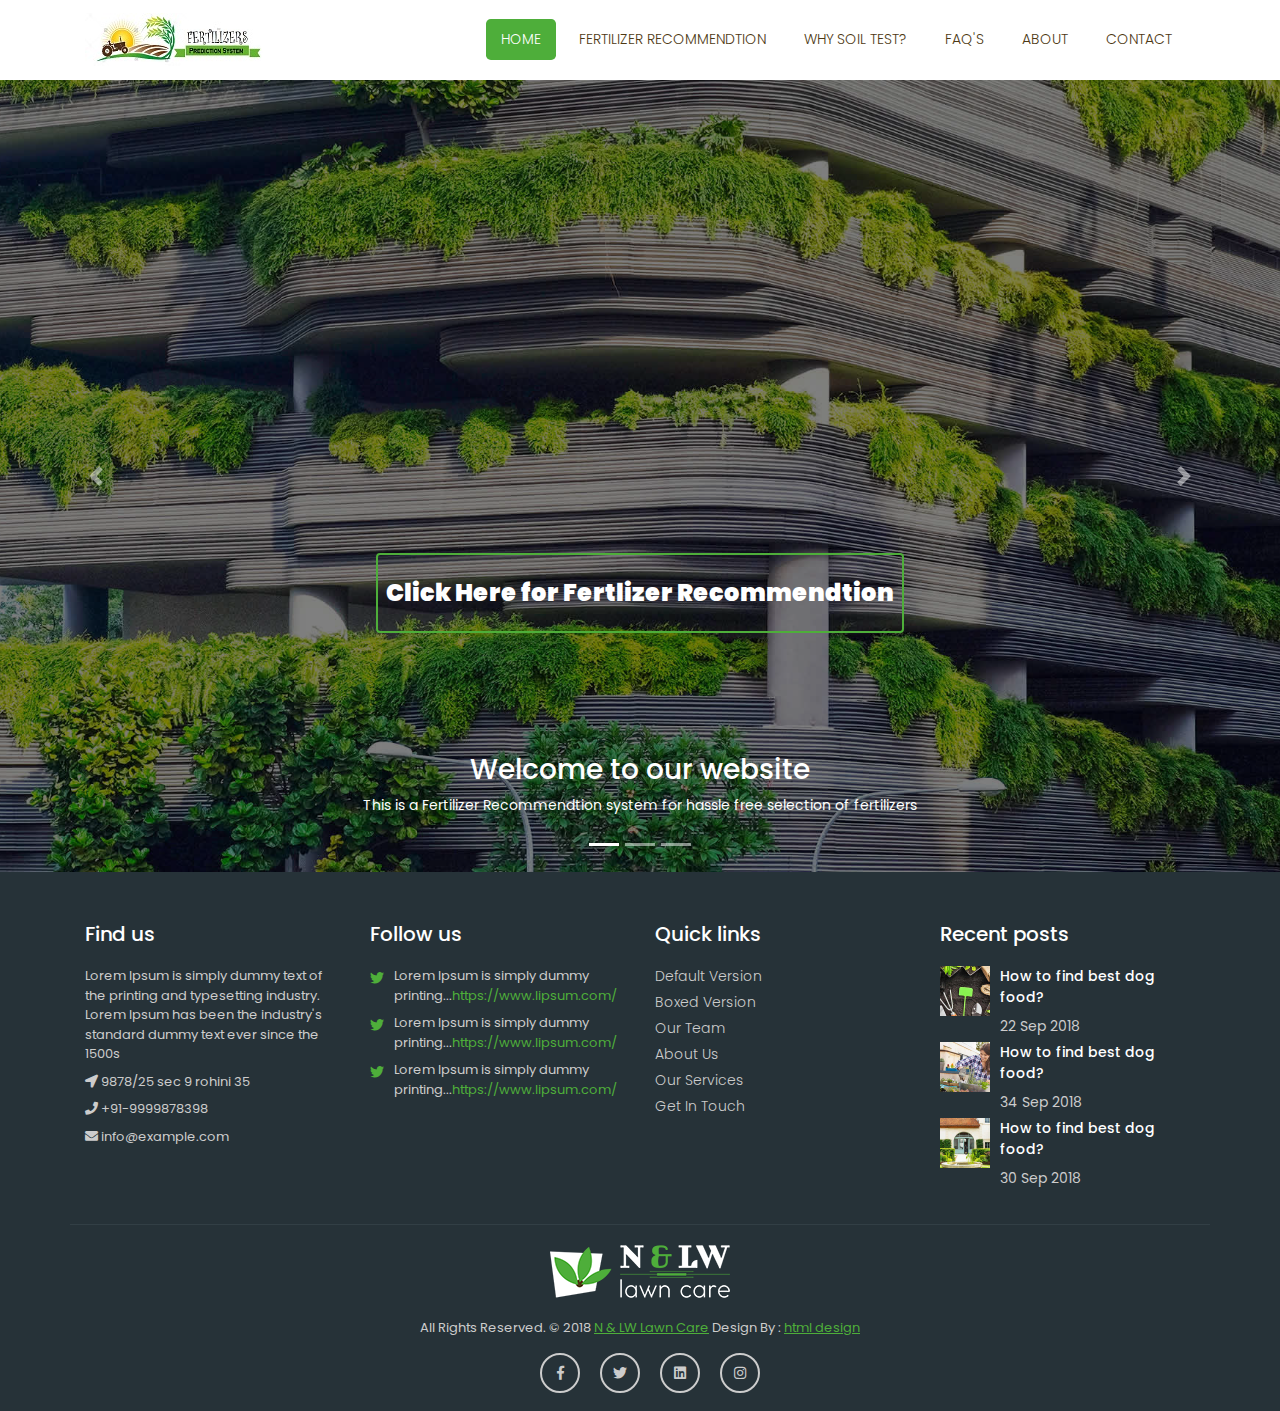
==== commit fc1c2528: "2nd commit" ====
--- a/index.html
+++ b/index.html
@@ -10,6 +10,7 @@
 	<link href="vendor/bootstrap/css/bootstrap.min.css" rel="stylesheet">
 	<!-- Fontawesome CSS -->
 	<link href="css/all.css" rel="stylesheet">
+	<link rel="shortcut icon" href="images/favicon.png">
 	<!-- Custom styles for this template -->
 	<link href="css/style.css" rel="stylesheet">
 </head>
@@ -17,8 +18,8 @@
     <!-- Navigation -->
     <nav class="navbar fixed-top navbar-expand-lg navbar-dark bg-light top-nav fixed-top">
         <div class="container">
-            <a class="navbar-brand" href="index.html">
-            <img src="images/logo.png" alt="logo" />
+            <a class="navbar-brand" href="index.html" >
+            <img src="images/logo.jpg" class="logo" alt="logo" />
             </a>
             <button class="navbar-toggler navbar-toggler-right" type="button" data-toggle="collapse" data-target="#navbarResponsive" aria-controls="navbarResponsive" aria-expanded="false" aria-label="Toggle navigation">
 				<span class="fas fa-bars"></span>
@@ -28,44 +29,20 @@
                   <li class="nav-item">
                      <a class="nav-link active" href="index.html">Home</a>
                   </li>
-                  <li class="nav-item">
-                     <a class="nav-link" href="about.html">Soil Testing</a>
-                  </li>
-                  <li class="nav-item">
+                  <li>
+                     <a class="nav-link" href="recommend.html">Fertilizer Recommendtion</a>
+                  </li>
+                  <li>
                      <a class="nav-link" href="services.html">Why Soil test?</a>
                   </li>
-                  <li class="nav-item">
-                     <a class="nav-link dropdown-toggle" href="#" id="navbarDropdownPortfolio" data-toggle="dropdown" aria-haspopup="true" aria-expanded="false">
-                     Portfolio
-                     </a>
-                     <div class="dropdown-menu dropdown-menu-right" aria-labelledby="navbarDropdownPortfolio">
-                        <a class="dropdown-item" href="portfolio-1-col.html">1 Column Portfolio</a>
-                        <a class="dropdown-item" href="portfolio-2-col.html">2 Column Portfolio</a>
-                        <a class="dropdown-item" href="portfolio-3-col.html">3 Column Portfolio</a>
-                        <a class="dropdown-item" href="portfolio-4-col.html">4 Column Portfolio</a>
-                        <a class="dropdown-item" href="portfolio-item.html">Single Portfolio Item</a>
-                     </div>
-                  </li>
-                  <li class="nav-item dropdown">
-                     <a class="nav-link dropdown-toggle" href="#" id="navbarDropdownBlog" data-toggle="dropdown" aria-haspopup="true" aria-expanded="false">
-                     Blog
-                     </a>
-                     <div class="dropdown-menu dropdown-menu-right" aria-labelledby="navbarDropdownBlog">
-                        <a class="dropdown-item" href="blog-home-1.html">Blog Home 1</a>
-                        <a class="dropdown-item" href="blog-home-2.html">Blog Home 2</a>
-                        <a class="dropdown-item" href="blog-post.html">Blog Post</a>
-                     </div>
-                  </li>
-                  <li class="nav-item dropdown">
-                     <a class="nav-link dropdown-toggle" href="#" id="navbarDropdownBlog" data-toggle="dropdown" aria-haspopup="true" aria-expanded="false">
-                     Pages
-                     </a>
-                     <div class="dropdown-menu dropdown-menu-right" aria-labelledby="navbarDropdownBlog">
-                        <a class="dropdown-item" href="faq.html">FAQ</a>
-                        <a class="dropdown-item" href="404.html">404</a>
-                        <a class="dropdown-item" href="pricing.html">Pricing Table</a>
-                     </div>
-                  </li>
+
+                  <li class="nav-item">
+                     <a class="nav-link" href="faq.html">FAQ's</a>
+                  </li>
+                  <li class="nav-item">
+                     <a class="nav-link" href="about.html">About</a>
+                  </li>
+                  <li class="nav-item">
                   <li class="nav-item">
                      <a class="nav-link" href="contact.html">Contact</a>
                   </li>
@@ -84,22 +61,35 @@
                <!-- Slide One - Set the background image for this slide in the line below -->
                <div class="carousel-item active" style="background-image: url('images/slider-01.jpg')">
                   <div class="carousel-caption d-none d-md-block">
-                     <h3>Welcome to N & LW Lawn Care</h3>
-                     <p>A Great Theme For Garden Lawn Care</p>
+					  <div class="parentElement">
+						<a href="recommend.html" class="btn success mainbutton"><h2 class="mainbuttontext">Click Here for Fertlizer Recommendtion</h2></a>
+					  </div>
+                     <h3>Welcome to our website</h3>
+                     <p>This is a Fertilizer Recommendtion system for hassle free selection of fertilizers</p>
+                  </div>
+               </div>
+               <!-- Slide Three - Set the background image for this slide in the line below -->
+               <div class="carousel-item" style="background-image: url('images/slider-03.jpg')">
+                  <div class="carousel-caption d-none d-md-block">
+					<div class="parentElement">
+						<a href="recommend.html" class="btn success mainbutton">
+							<h2 class="mainbuttontext">Click Here for Fertlizer Recommendtion</h2>
+						</a>
+					</div>
+                     <h3>Soil Test Data</h3>
+                     <p>Only soil test data, soil and crop related data needed to be entered to prediction</p>
                   </div>
                </div>
                <!-- Slide Two - Set the background image for this slide in the line below -->
                <div class="carousel-item" style="background-image: url('images/slider-02.jpg')">
                   <div class="carousel-caption d-none d-md-block">
-                     <h3>Beautiful Garden</h3>
-                     <p>A Great Theme For Garden Lawn Care</p>
-                  </div>
-               </div>
-               <!-- Slide Three - Set the background image for this slide in the line below -->
-               <div class="carousel-item" style="background-image: url('images/slider-03.jpg')">
-                  <div class="carousel-caption d-none d-md-block">
-                     <h3>Welcome to N & LW Lawn Care</h3>
-                     <p>A Great Theme For Garden Lawn Care</p>
+					<div class="parentElement">
+						<a href="recommend.html" class="btn success mainbutton">
+							<h2 class="mainbuttontext">Click Here for Fertlizer Recommendtion</h2>
+						</a>
+					</div>
+                     <h3>Machine Learning</h3>
+                     <p>It is an ML based model for the prediction of fertilizers</p>
                   </div>
                </div>
             </div>
@@ -113,187 +103,7 @@
             </a>
         </div>
     </header>
-    <!-- Page Content -->
-    <div class="container">
-        <div class="services-bar">
-            <h1 class="my-4">Our Best Services </h1>
-            <!-- Services Section -->
-            <div class="row">
-               <div class="col-lg-4 mb-4">
-                  <div class="card h-100">
-                     <h4 class="card-header">Garden Fence</h4>
-                     <div class="card-img">
-                        <img class="img-fluid" src="images/services-img-01.jpg" alt="" />
-                     </div>
-                     <div class="card-body">
-                        <p class="card-text">Lorem ipsum dolor sit amet, consectetur adipisicing elit. Sapiente esse necessitatibus neque.</p>
-                     </div>
-                     <div class="card-footer">
-                        <a href="#" class="btn btn-primary">Learn More</a>
-                     </div>
-                  </div>
-               </div>
-               <div class="col-lg-4 mb-4">
-                  <div class="card h-100">
-                     <h4 class="card-header">Garden Watering</h4>
-                     <div class="card-img">
-                        <img class="img-fluid" src="images/services-img-02.jpg" alt="" />
-                     </div>
-                     <div class="card-body">
-                        <p class="card-text">Lorem ipsum dolor sit amet, consectetur adipisicing elit. Sapiente esse necessitatibus neque.</p>
-                     </div>
-                     <div class="card-footer">
-                        <a href="#" class="btn btn-primary">Learn More</a>
-                     </div>
-                  </div>
-               </div>
-               <div class="col-lg-4 mb-4">
-                  <div class="card h-100">
-                     <h4 class="card-header">Garden Supplies</h4>
-                     <div class="card-img">
-                        <img class="img-fluid" src="images/services-img-03.jpg" alt="" />
-                     </div>
-                     <div class="card-body">
-                        <p class="card-text">Lorem ipsum dolor sit amet, consectetur adipisicing elit. Sapiente esse necessitatibus neque.</p>
-                     </div>
-                     <div class="card-footer">
-                        <a href="#" class="btn btn-primary">Learn More</a>
-                     </div>
-                  </div>
-               </div>
-            </div>
-            <!-- /.row -->
-        </div>
-        <!-- About Section -->
-        <div class="about-main">
-            <div class="row">
-               <div class="col-lg-6">
-                  <h2>Welcome to N & LW Lawn Care</h2>
-                  <p>Lorem ipsum dolor sit amet, consectetur adipiscing elit, sed do eiusmod tempor incididunt ut labore et dolore magna aliqua.</p>
-                  <h5>Our smart approach</h5>
-                  <ul>
-                     <li>Sed at tellus eu quam posuere mattis.</li>
-                     <li>Phasellus quis erat et enim laoreet posuere ac porttitor ipsum.</li>
-                     <li>Lorem ipsum dolor sit amet, consectetur adipiscing elit.</li>
-                     <li>Duis porttitor odio pellentesque mollis vulputate.</li>
-                     <li>Quisque ac eros non ex hendrerit vehicula.</li>
-                  </ul>
-                  <p>Lorem ipsum dolor sit amet, consectetur adipisicing elit. Corporis, omnis doloremque non cum id reprehenderit, quisquam totam aspernatur tempora minima unde aliquid ea culpa sunt. Reiciendis quia dolorum ducimus unde.</p>
-               </div>
-               <div class="col-lg-6">
-                  <img class="img-fluid rounded" src="images/about-img.jpg" alt="" />
-               </div>
-            </div>
-            <!-- /.row -->
-        </div>
-        <!-- Portfolio Section -->
-        <div class="portfolio-main">
-            <h2>Our Portfolio</h2>
-            <div class="row">
-               <div class="col-lg-4 col-sm-6 portfolio-item">
-                  <div class="card h-100">
-                     <div class="card-img">
-                        <a href="#">
-                           <img class="card-img-top" src="images/portfolio-img-01.jpg" alt="" />
-                           <div class="overlay"><i class="fas fa-arrows-alt"></i></div>
-                        </a>
-                     </div>
-                     <div class="card-body">
-                        <h4 class="card-title">
-                           <a href="#">Lawn & garden care</a>
-                        </h4>
-                     </div>
-                  </div>
-               </div>
-               <div class="col-lg-4 col-sm-6 portfolio-item">
-                  <div class="card h-100">
-                     <div class="card-img">
-                        <a href="#">
-                           <img class="card-img-top" src="images/portfolio-img-02.jpg" alt="" />
-                           <div class="overlay"><i class="fas fa-arrows-alt"></i></div>
-                        </a>
-                     </div>
-                     <div class="card-body">
-                        <h4 class="card-title">
-                           <a href="#">Lawn renovation</a>
-                        </h4>
-                     </div>
-                  </div>
-               </div>
-               <div class="col-lg-4 col-sm-6 portfolio-item">
-                  <div class="card h-100">
-                     <div class="card-img">
-                        <a href="#">
-                           <img class="card-img-top" src="images/portfolio-img-03.jpg" alt="" />
-                           <div class="overlay"><i class="fas fa-arrows-alt"></i></div>
-                        </a>
-                     </div>
-                     <div class="card-body">
-                        <h4 class="card-title">
-                           <a href="#">Tree planting</a>
-                        </h4>
-                     </div>
-                  </div>
-               </div>
-               <div class="col-lg-4 col-sm-6 portfolio-item">
-                  <div class="card h-100">
-                     <div class="card-img">
-                        <a href="#">
-                           <img class="card-img-top" src="images/portfolio-img-04.jpg" alt="" />
-                           <div class="overlay"><i class="fas fa-arrows-alt"></i></div>
-                        </a>
-                     </div>
-                     <div class="card-body">
-                        <h4 class="card-title">
-                           <a href="#">Water Baganig</a>
-                        </h4>
-                     </div>
-                  </div>
-               </div>
-               <div class="col-lg-4 col-sm-6 portfolio-item">
-                  <div class="card h-100">
-                     <div class="card-img">
-                        <a href="#">
-                           <img class="card-img-top" src="images/portfolio-img-05.jpg" alt="" />
-                           <div class="overlay"><i class="fas fa-arrows-alt"></i></div>
-                        </a>
-                     </div>
-                     <div class="card-body">
-                        <h4 class="card-title">
-                           <a href="#">Growing plants</a>
-                        </h4>
-                     </div>
-                  </div>
-               </div>
-               <div class="col-lg-4 col-sm-6 portfolio-item">
-                  <div class="card h-100">
-                     <div class="card-img">
-                        <a href="#">
-                           <img class="card-img-top" src="images/portfolio-img-01.jpg" alt="" />
-                           <div class="overlay"><i class="fas fa-arrows-alt"></i></div>
-                        </a>
-                     </div>
-                     <div class="card-body">
-                        <h4 class="card-title">
-                           <a href="#">Snow removal</a>
-                        </h4>
-                     </div>
-                  </div>
-               </div>
-            </div>
-            <!-- /.row -->
-        </div>
-        <hr>
-        <!-- Get In Touch Now Section -->
-        <div class="row mb-4">
-            <div class="col-md-8">
-               <p>Lorem ipsum dolor sit amet, consectetur adipisicing elit. Molestias, expedita, saepe, vero rerum deleniti beatae veniam harum neque nemo praesentium cum alias asperiores commodi.</p>
-            </div>
-            <div class="col-md-4">
-               <a class="btn btn-lg btn-secondary btn-block" href="#">Get In Touch Now</a>
-            </div>
-        </div>
-    </div>
+
     <!-- /.container -->
     <!--footer starts from here-->
     <footer class="footer">
--- a/css/style.css
+++ b/css/style.css
@@ -13,6 +13,40 @@
   }
 }
 
+
+.parentElement{
+	text-align: center;	
+}
+
+.success {
+  border-color: #4eae3a;
+  border-radius: 4px;
+  border-width: 2px;
+  color:white;
+   margin-bottom: 120px;
+    width: 33rem;
+    height: 5rem;
+    padding: 0;
+	text-align: center;
+    display: inline-block;
+    
+}
+
+.success:hover{
+	background-color: #4eae3a;
+	border-color: #4eae3a;
+	color: white;
+	
+}
+
+
+.mainbuttontext{
+	font-size: 1.5rem;
+	font-weight: 1000;
+	margin: 1.5rem auto;
+}
+
+
 a.btn-primary{
 	background-color: #4eae3a;
 	border-color: #4eae3a;
@@ -52,6 +86,7 @@
 }
 .navbar-expand-lg.top-nav .navbar-nav .nav-link{
 	padding: 10px 15px;
+	margin-right: 8px;
 	color: #4e3914;
 	font-size: 14px;
 	font-weight: 300;
@@ -359,6 +394,8 @@
 }
 
 /* ---- All Pages CSS ---- */
+
+
 
 .full-title{
 	padding: 80px 0px;
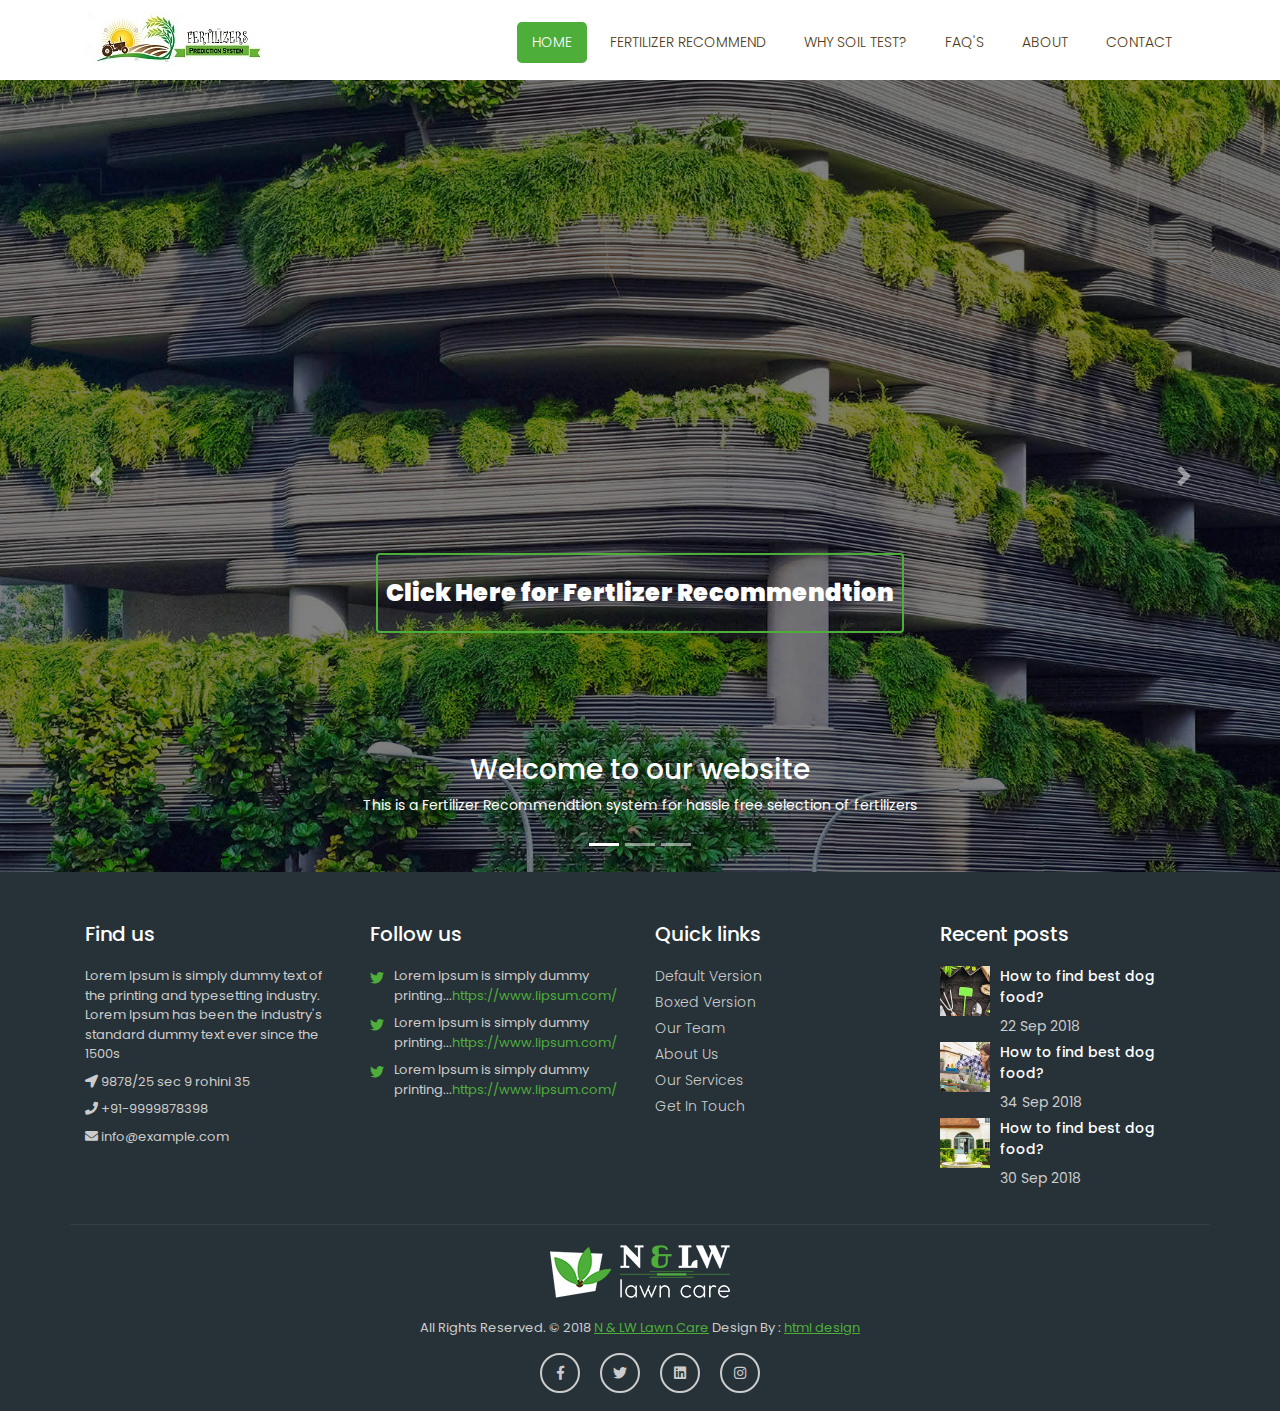
==== commit 87ac1200: "2.1.2" ====
--- a/index.html
+++ b/index.html
@@ -30,7 +30,7 @@
                      <a class="nav-link active" href="index.html">Home</a>
                   </li>
                   <li>
-                     <a class="nav-link" href="recommend.html">Fertilizer Recommendtion</a>
+                     <a class="nav-link" href="recommend.html">Fertilizer Recommend</a>
                   </li>
                   <li>
                      <a class="nav-link" href="services.html">Why Soil test?</a>
@@ -60,9 +60,12 @@
             <div class="carousel-inner" role="listbox">
                <!-- Slide One - Set the background image for this slide in the line below -->
                <div class="carousel-item active" style="background-image: url('images/slider-01.jpg')">
-                  <div class="carousel-caption d-none d-md-block">
+                  <div class="carousel-caption  d-md-block">
 					  <div class="parentElement">
-						<a href="recommend.html" class="btn success mainbutton"><h2 class="mainbuttontext">Click Here for Fertlizer Recommendtion</h2></a>
+						<a href="recommend.html" class="btn success mainbutton">
+							<h2 class="mainbuttontext first">Click Here for Fertlizer Recommendtion</h2>
+							<h2 class="mainbuttontext second">Fertlizer Recommend</h2>
+						</a>
 					  </div>
                      <h3>Welcome to our website</h3>
                      <p>This is a Fertilizer Recommendtion system for hassle free selection of fertilizers</p>
@@ -70,10 +73,11 @@
                </div>
                <!-- Slide Three - Set the background image for this slide in the line below -->
                <div class="carousel-item" style="background-image: url('images/slider-03.jpg')">
-                  <div class="carousel-caption d-none d-md-block">
+                  <div class="carousel-caption d-md-block">
 					<div class="parentElement">
 						<a href="recommend.html" class="btn success mainbutton">
-							<h2 class="mainbuttontext">Click Here for Fertlizer Recommendtion</h2>
+							<h2 class="mainbuttontext first">Click Here for Fertlizer Recommendtion</h2>
+							<h2 class="mainbuttontext second">Fertlizer Recommend</h2>
 						</a>
 					</div>
                      <h3>Soil Test Data</h3>
@@ -82,10 +86,11 @@
                </div>
                <!-- Slide Two - Set the background image for this slide in the line below -->
                <div class="carousel-item" style="background-image: url('images/slider-02.jpg')">
-                  <div class="carousel-caption d-none d-md-block">
+                  <div class="carousel-caption d-md-block">
 					<div class="parentElement">
 						<a href="recommend.html" class="btn success mainbutton">
-							<h2 class="mainbuttontext">Click Here for Fertlizer Recommendtion</h2>
+							<h2 class="mainbuttontext first">Click Here for Fertlizer Recommendtion</h2>
+							<h2 class="mainbuttontext second">Fertlizer Recommendtion</h2>
 						</a>
 					</div>
                      <h3>Machine Learning</h3>
--- a/css/style.css
+++ b/css/style.css
@@ -13,17 +13,20 @@
   }
 }
 
+.second{
+	display: none;
+}
 
 .parentElement{
 	text-align: center;	
 }
 
 .success {
-  border-color: #4eae3a;
-  border-radius: 4px;
-  border-width: 2px;
-  color:white;
-   margin-bottom: 120px;
+	border-color: #4eae3a;
+	border-radius: 4px;
+	border-width: 2px;
+	color:white;
+    margin-bottom: 120px;
     width: 33rem;
     height: 5rem;
     padding: 0;
@@ -87,6 +90,7 @@
 .navbar-expand-lg.top-nav .navbar-nav .nav-link{
 	padding: 10px 15px;
 	margin-right: 8px;
+	margin-top: 5px;
 	color: #4e3914;
 	font-size: 14px;
 	font-weight: 300;
@@ -728,4 +732,19 @@
 	.accordion-single .card-header h5 a{
 		font-size: 14px;
 	}
-}
+	.success {
+		margin: 0 50px 250px -37px;
+		width: 21rem;
+		height: 5rem;
+		padding: 0;
+		text-align: center;
+		display: inline-block;
+    
+    }
+	.second{
+		display: block;
+	}
+	.first{
+		display: none;
+	}
+}
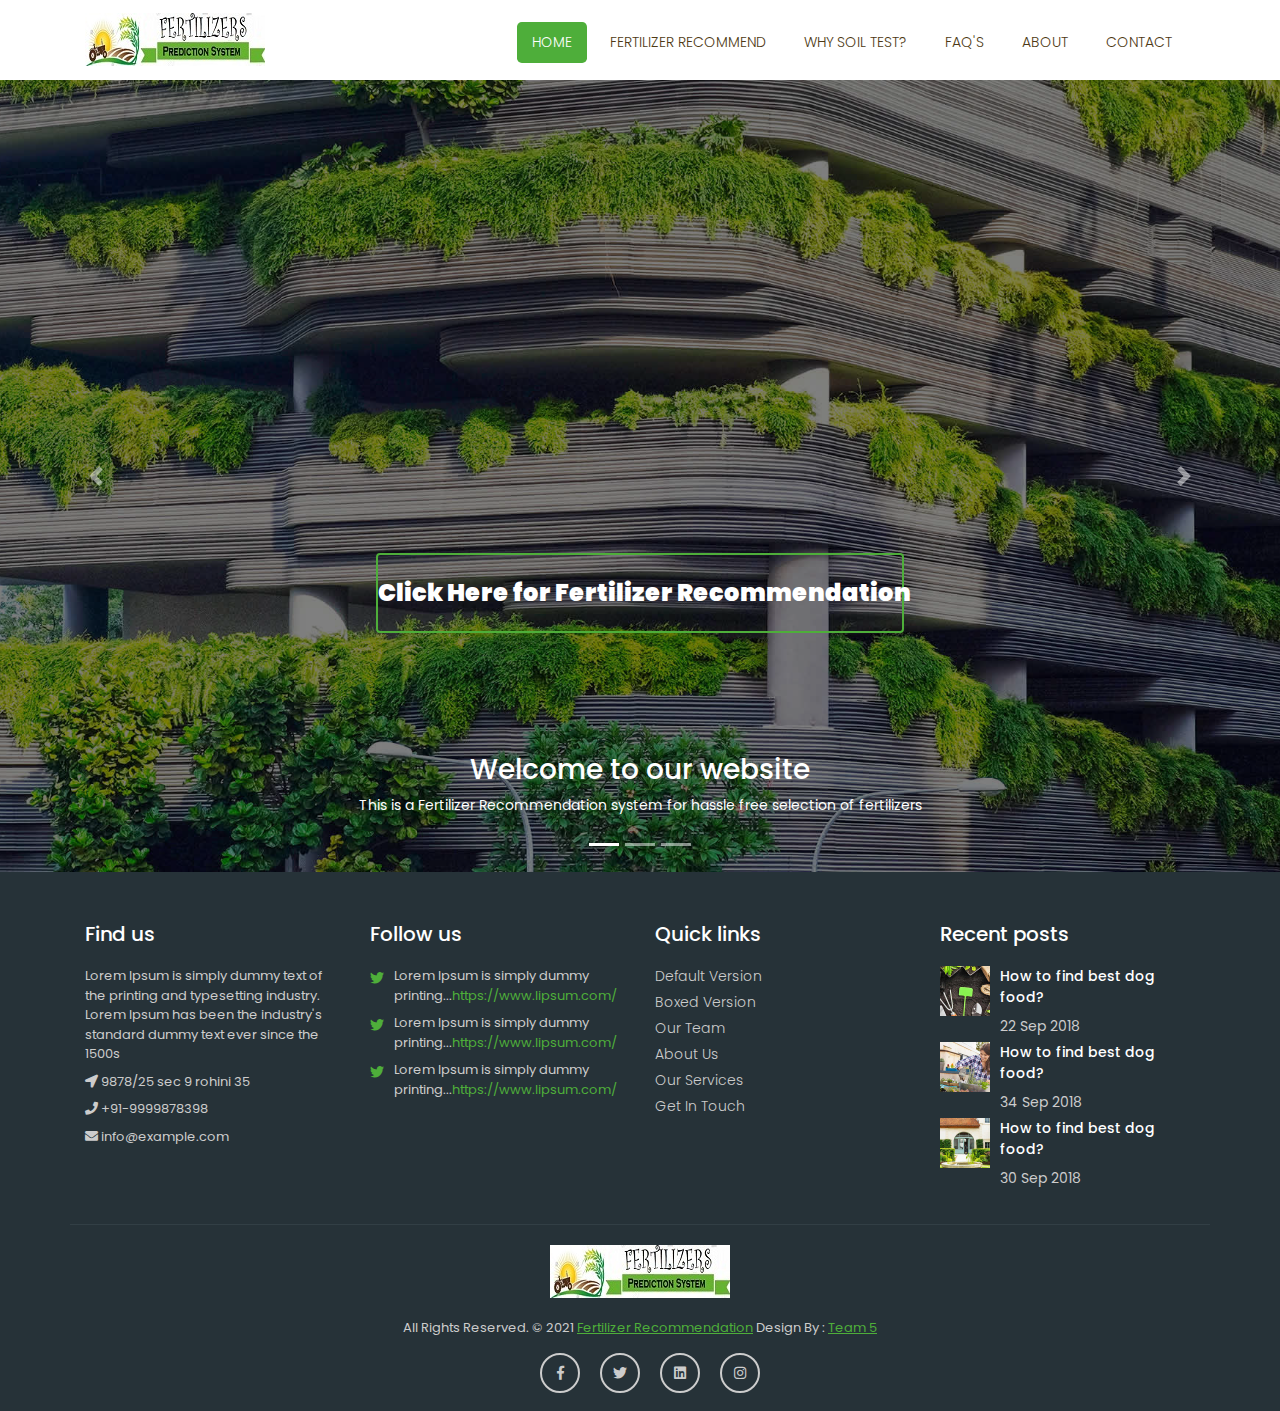
==== commit fec9d9a3: "2.1.3" ====
--- a/index.html
+++ b/index.html
@@ -63,12 +63,12 @@
                   <div class="carousel-caption  d-md-block">
 					  <div class="parentElement">
 						<a href="recommend.html" class="btn success mainbutton">
-							<h2 class="mainbuttontext first">Click Here for Fertlizer Recommendtion</h2>
-							<h2 class="mainbuttontext second">Fertlizer Recommend</h2>
+							<h2 class="mainbuttontext first">Click Here for Fertilizer Recommendation</h2>
+							<h2 class="mainbuttontext second">Fertilizer Recommend</h2>
 						</a>
 					  </div>
                      <h3>Welcome to our website</h3>
-                     <p>This is a Fertilizer Recommendtion system for hassle free selection of fertilizers</p>
+                     <p>This is a Fertilizer Recommendation system for hassle free selection of fertilizers</p>
                   </div>
                </div>
                <!-- Slide Three - Set the background image for this slide in the line below -->
@@ -76,12 +76,12 @@
                   <div class="carousel-caption d-md-block">
 					<div class="parentElement">
 						<a href="recommend.html" class="btn success mainbutton">
-							<h2 class="mainbuttontext first">Click Here for Fertlizer Recommendtion</h2>
-							<h2 class="mainbuttontext second">Fertlizer Recommend</h2>
+							<h2 class="mainbuttontext first">Click Here for Fertilizer Recommendation</h2>
+							<h2 class="mainbuttontext second">Fertilizer Recommend</h2>
 						</a>
 					</div>
                      <h3>Soil Test Data</h3>
-                     <p>Only soil test data, soil and crop related data needed to be entered to prediction</p>
+                     <p>Only soil test data, soil type and crop related data needed to be entered for prediction</p>
                   </div>
                </div>
                <!-- Slide Two - Set the background image for this slide in the line below -->
@@ -89,8 +89,8 @@
                   <div class="carousel-caption d-md-block">
 					<div class="parentElement">
 						<a href="recommend.html" class="btn success mainbutton">
-							<h2 class="mainbuttontext first">Click Here for Fertlizer Recommendtion</h2>
-							<h2 class="mainbuttontext second">Fertlizer Recommendtion</h2>
+							<h2 class="mainbuttontext first">Click Here for Fertilizer Recommendation</h2>
+							<h2 class="mainbuttontext second">Fertilizer Recommend</h2>
 						</a>
 					</div>
                      <h3>Machine Learning</h3>
@@ -192,11 +192,11 @@
 		</div>
         <div class="container">
             <div class="footer-logo">
-				<a href="#"><img src="images/footer-logo.png" alt="" /></a>
+				<a href="#"><img src="images/logo.jpg" alt="" /></a>
 			</div>
             <!--foote_bottom_ul_amrc ends here-->
-            <p class="copyright text-center">All Rights Reserved. &copy; 2018 <a href="#">N & LW Lawn Care</a> Design By :
-				<a href="https://html.design/">html design</a>
+            <p class="copyright text-center">All Rights Reserved. &copy; 2021 <a href="#">Fertilizer Recommendation</a> Design By :
+				<a href="#">Team 5</a>
             </p>
             <ul class="social_footer_ul">
 				<li><a href="#"><i class="fab fa-facebook-f"></i></a></li>
